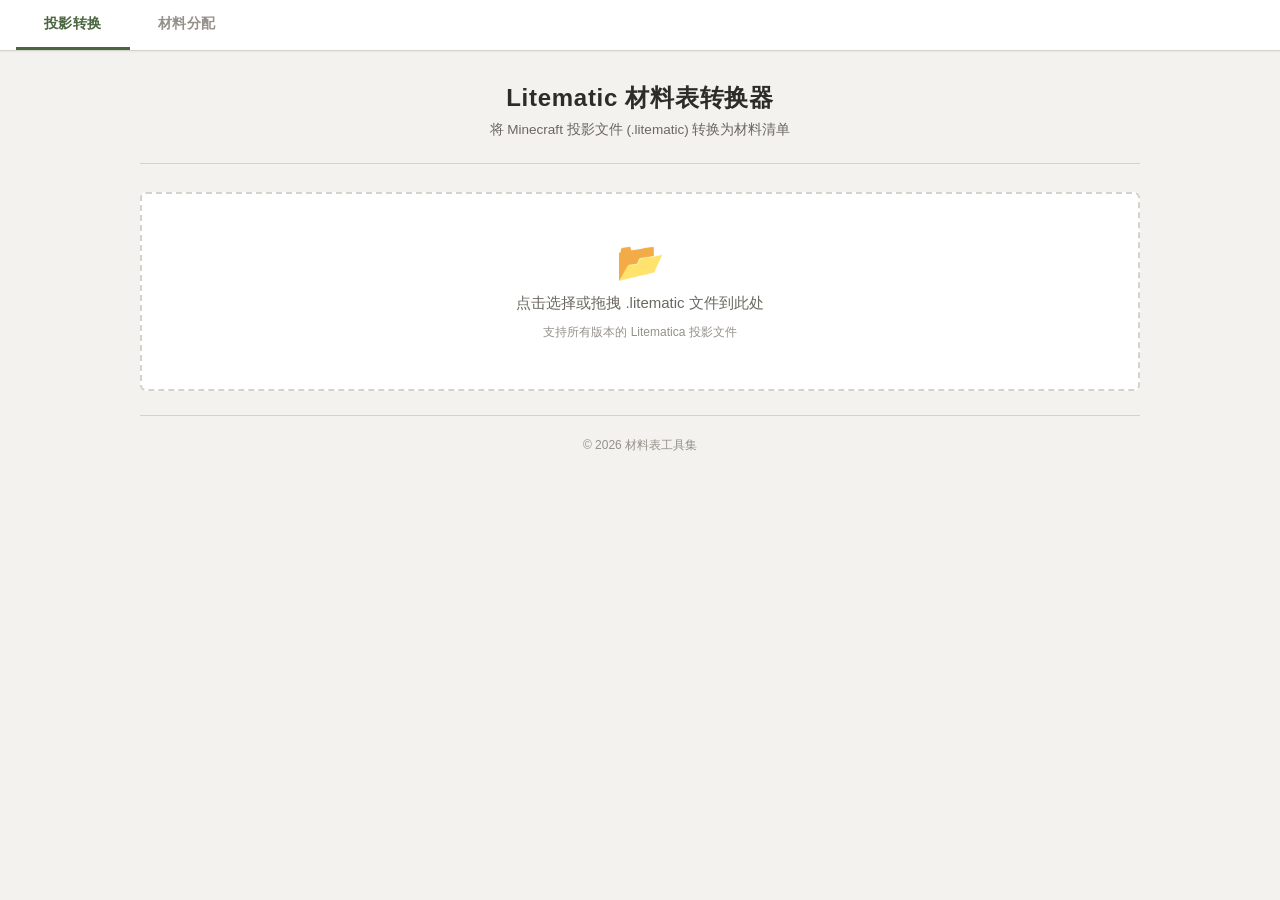
==== index.html @ fa8bd7a1 "合并更新" ====
<!DOCTYPE html>
<html lang="zh-CN">
<head>
    <meta charset="UTF-8">
    <meta name="viewport" content="width=device-width, initial-scale=1.0">
    <title>Minecraft 材料表工具集</title>
    <link rel="stylesheet" href="assets/style.css">
</head>
<body>
    <!-- ==================== 标签导航 ==================== -->
    <nav class="tab-nav" id="tab-nav">
        <button class="tab-btn active" data-tab="convert">投影转换</button>
        <button class="tab-btn" data-tab="assign">材料分配</button>
        <div class="tab-indicator" id="tab-indicator"></div>
    </nav>

    <!-- ==================== Tab 1: 投影转换 ==================== -->
    <div class="tab-panel active" id="panel-convert">
        <div class="container">
            <header class="header">
                <h1>Litematic 材料表转换器</h1>
                <p class="subtitle">将 Minecraft 投影文件 (.litematic) 转换为材料清单</p>
            </header>

            <section class="upload-section">
                <label for="file-input-litematic" class="upload-area" id="upload-area-litematic">
                    <span class="upload-icon">&#128194;</span>
                    <span class="upload-text">点击选择或拖拽 .litematic 文件到此处</span>
                    <span class="upload-hint">支持所有版本的 Litematica 投影文件</span>
                    <input type="file" id="file-input-litematic" accept=".litematic" hidden>
                </label>
            </section>

            <section class="info-section hidden" id="info-section">
                <h2>文件信息</h2>
                <div class="info-grid" id="info-grid"></div>
            </section>

            <section class="progress-section hidden" id="convert-progress-section">
                <div class="progress-bar-bg">
                    <div class="progress-bar" id="convert-progress-bar"></div>
                </div>
                <p class="progress-text" id="convert-progress-text"></p>
            </section>

            <section class="warning-section hidden" id="translation-warning">
                <div class="warning-header">
                    <span class="warning-icon">⚠️</span>
                    <h2>翻译缺失警告</h2>
                    <span class="warning-badge" id="warning-count">0</span>
                </div>
                <p class="warning-message">
                    以下 <strong id="warning-count-text">0</strong> 个英文名称未找到对应的中文翻译：
                </p>
                <div class="warning-list" id="warning-list"></div>
                <div class="warning-actions">
                    <button class="btn btn-warning" id="btn-download-log">📥 下载翻译缺失日志</button>
                </div>
            </section>

            <section class="preview-section hidden" id="preview-section">
                <div class="section-header">
                    <h2>材料清单预览</h2>
                    <div class="section-actions">
                        <button class="btn btn-primary" id="btn-export-csv">导出 CSV</button>
                        <button class="btn btn-accent" id="btn-send-to-assign">📋 发送到材料分配</button>
                        <button class="btn btn-secondary" id="btn-clear-convert">清除</button>
                    </div>
                </div>
                <div class="table-wrapper">
                    <table class="block-table" id="block-table">
                        <thead>
                            <tr>
                                <th>#</th>
                                <th>英文名称</th>
                                <th>中文名称</th>
                                <th>总数</th>
                                <th>组数</th>
                                <th>盒数</th>
                            </tr>
                        </thead>
                        <tbody id="convert-table-body"></tbody>
                    </table>
                </div>
            </section>

            <footer class="footer">
                <p>&copy; 2026 材料表工具集</p>
            </footer>
        </div>
    </div>

    <!-- ==================== Tab 2: 材料分配 ==================== -->
    <div class="tab-panel" id="panel-assign">
        <div class="container">
            <header class="header">
                <h1>材料分配表</h1>
                <p class="subtitle">导入 CSV 或接收转换结果，跟踪收集与分配进度</p>
            </header>

            <section class="upload-section" id="assign-upload-section">
                <label for="file-input-csv" class="upload-area" id="upload-area-csv">
                    <span class="upload-icon">&#128196;</span>
                    <span class="upload-text">点击选择或拖拽 CSV 文件到此处</span>
                    <span class="upload-hint">编码需为 UTF-8，或从投影转换标签页直接发送数据</span>
                    <input type="file" id="file-input-csv" accept=".csv" hidden>
                </label>
            </section>

            <section class="toolbar hidden" id="assign-toolbar">
                <div class="toolbar-left">
                    <div class="search-box">
                        <span class="search-icon">&#128269;</span>
                        <input type="text" id="search-input" placeholder="搜索材料名称或组号...">
                    </div>
                    <div class="filter-group">
                        <label class="filter-chip">
                            <input type="checkbox" id="filter-unassigned">
                            <span>未分配</span>
                        </label>
                        <label class="filter-chip">
                            <input type="checkbox" id="filter-assigned">
                            <span>已分配</span>
                        </label>
                    </div>
                </div>
                <div class="toolbar-right">
                    <span class="stats-summary" id="stats-summary"></span>
                    <button class="btn btn-outline" id="btn-reset-all">重置全部</button>
                    <button class="btn btn-outline" id="btn-export-xlsx">导出 XLSX</button>
                    <button class="btn btn-primary" id="btn-toggle-all">全部标记完成</button>
                </div>
            </section>

            <section class="progress-section hidden" id="assign-progress-section">
                <div class="progress-header">
                    <span class="progress-label">收集进度</span>
                    <span class="progress-percent" id="progress-percent">0%</span>
                </div>
                <div class="progress-track">
                    <div class="progress-fill" id="progress-fill"></div>
                </div>
                <div class="progress-detail" id="progress-detail"></div>
            </section>

            <section class="table-section hidden" id="assign-table-section">
                <div class="table-wrapper">
                    <table class="material-table" id="material-table">
                        <thead>
                            <tr>
                                <th class="col-status">状态</th>
                                <th class="col-idx">#</th>
                                <th class="col-cn-name">中文名称</th>
                                <th class="col-count">总数</th>
                                <th class="col-groups">组数</th>
                                <th class="col-boxes">盒数</th>
                                <th class="col-group-num">材料组</th>
                            </tr>
                        </thead>
                        <tbody id="assign-table-body"></tbody>
                    </table>
                </div>
                <div class="empty-state hidden" id="assign-empty-state">
                    <p>没有匹配的材料</p>
                </div>
            </section>

            <footer class="footer">
                <p>&copy; 2026 材料表工具集</p>
            </footer>
        </div>
    </div>

    <!-- ==================== Toast ==================== -->
    <div class="toast-container" id="toast-container"></div>

    <script src="https://cdn.sheetjs.com/xlsx-0.20.3/package/dist/xlsx.full.min.js"></script>
    <script src="block-csv-tool/minecraft-translations.js"></script>
    <script src="assets/script.js"></script>
</body>
</html>
---- assets/style.css ----
/* ========================================
   材料表工具集 — 统一样式
   合并：投影转换 + 材料分配
   ======================================== */

/* ----- Reset & Base ----- */
*,
*::before,
*::after {
    box-sizing: border-box;
    margin: 0;
    padding: 0;
}

:root {
    --bg: #f3f2ef;
    --surface: #ffffff;
    --surface-alt: #f9f8f6;
    --border: #d5d2cc;
    --border-light: #e8e4de;
    --text: #2e2c28;
    --text-secondary: #6b6760;
    --text-muted: #95918a;

    --accent: #4a6741;
    --accent-hover: #3a5234;
    --accent-light: #e8efe4;
    --accent-dim: #c5d5be;
    --accent-bg: #f0f5f0;

    --warm: #7a6450;
    --warm-mid: #9b8a78;
    --warm-light: #f2ede6;

    --danger: #8b5a5a;
    --danger-hover: #704848;
    --danger-light: #f8eeee;

    --warning-bg: #fef8e7;
    --warning-border: #f0c040;
    --warning-text: #8b6914;

    --radius: 6px;
    --radius-sm: 3px;
    --shadow-sm: 0 1px 2px rgba(0,0,0,0.05);
    --shadow: 0 1px 4px rgba(0,0,0,0.07), 0 1px 2px rgba(0,0,0,0.04);
    --shadow-lg: 0 4px 14px rgba(0,0,0,0.08), 0 2px 4px rgba(0,0,0,0.04);
    --transition: 160ms ease;
}

html {
    font-size: 15px;
}

body {
    font-family: -apple-system, BlinkMacSystemFont, "Segoe UI", "PingFang SC",
        "Microsoft YaHei", "Helvetica Neue", Arial, sans-serif;
    background: var(--bg);
    color: var(--text);
    line-height: 1.55;
    min-height: 100vh;
}

/* ==================== Tab Navigation ==================== */
.tab-nav {
    position: sticky;
    top: 0;
    z-index: 100;
    display: flex;
    gap: 0;
    padding: 0 16px;
    background: var(--surface);
    border-bottom: 1px solid var(--border);
    box-shadow: var(--shadow-sm);
}

.tab-btn {
    position: relative;
    display: inline-flex;
    align-items: center;
    justify-content: center;
    padding: 14px 28px;
    font-size: 0.95rem;
    font-weight: 600;
    color: var(--text-muted);
    background: transparent;
    border: none;
    border-bottom: 3px solid transparent;
    cursor: pointer;
    transition: color var(--transition), border-color var(--transition);
    letter-spacing: 0.03em;
    white-space: nowrap;
}

.tab-btn:hover {
    color: var(--text-secondary);
}

.tab-btn.active {
    color: var(--accent);
    border-bottom-color: var(--accent);
}

.tab-panel {
    display: none;
}

.tab-panel.active {
    display: block;
}

/* ==================== Container ==================== */
.container {
    max-width: 1040px;
    margin: 0 auto;
    padding: 28px 20px 48px;
}

/* ==================== Header ==================== */
.header {
    text-align: center;
    margin-bottom: 28px;
    padding-bottom: 22px;
    border-bottom: 1px solid var(--border);
}

.header h1 {
    font-size: 1.6rem;
    font-weight: 700;
    color: var(--text);
    letter-spacing: 0.03em;
    margin-bottom: 4px;
}

.subtitle {
    font-size: 0.9rem;
    color: var(--text-secondary);
}

/* ==================== Upload Section ==================== */
.upload-section {
    margin-bottom: 24px;
}

.upload-area {
    display: flex;
    flex-direction: column;
    align-items: center;
    justify-content: center;
    gap: 10px;
    padding: 48px 24px;
    border: 2px dashed var(--border);
    border-radius: var(--radius);
    background: var(--surface);
    cursor: pointer;
    transition: border-color var(--transition), background var(--transition),
        box-shadow var(--transition);
    user-select: none;
}

.upload-area:hover {
    border-color: var(--warm-mid);
    background: #fafaf8;
    box-shadow: var(--shadow);
}

.upload-area.drag-over {
    border-color: var(--accent);
    background: var(--accent-light);
    box-shadow: var(--shadow-lg);
}

.upload-icon {
    font-size: 2.6rem;
    color: var(--text-muted);
    line-height: 1;
}

.upload-text {
    font-size: 1rem;
    color: var(--text-secondary);
    font-weight: 500;
}

.upload-hint {
    font-size: 0.8rem;
    color: var(--text-muted);
    text-align: center;
    line-height: 1.4;
}

/* ==================== Info Section (Convert) ==================== */
.info-section {
    margin-bottom: 24px;
}

.info-section h2 {
    font-size: 1.05rem;
    font-weight: 600;
    color: var(--text);
    margin-bottom: 12px;
    padding-bottom: 8px;
    border-bottom: 1px solid var(--border);
}

.info-grid {
    display: grid;
    grid-template-columns: repeat(auto-fill, minmax(200px, 1fr));
    gap: 8px;
}

.info-item {
    display: flex;
    justify-content: space-between;
    padding: 8px 12px;
    background: var(--surface);
    border: 1px solid var(--border);
    border-radius: var(--radius);
    font-size: 0.88rem;
}

.info-item .label {
    color: var(--text-secondary);
    font-weight: 500;
}

.info-item .value {
    color: var(--text);
    font-weight: 600;
}

/* ==================== Progress Section (Convert) ==================== */
.progress-section {
    margin-bottom: 24px;
    text-align: center;
}

.progress-bar-bg {
    width: 100%;
    height: 6px;
    background: var(--border);
    border-radius: 3px;
    overflow: hidden;
    margin-bottom: 8px;
}

.progress-bar {
    height: 100%;
    width: 0;
    background: var(--accent);
    border-radius: 3px;
    transition: width 120ms ease-out;
}

.progress-text {
    font-size: 0.85rem;
    color: var(--text-secondary);
}

/* ==================== Progress Section (Assign) ==================== */
.assign-progress-wrap {
    margin-bottom: 20px;
    padding: 16px 20px;
    background: var(--surface);
    border: 1px solid var(--border);
    border-radius: var(--radius);
    box-shadow: var(--shadow-sm);
}

.progress-header {
    display: flex;
    justify-content: space-between;
    align-items: center;
    margin-bottom: 8px;
}

.progress-label {
    font-size: 0.85rem;
    font-weight: 600;
    color: var(--text-secondary);
}

.progress-percent {
    font-size: 0.92rem;
    font-weight: 700;
    color: var(--accent);
    font-variant-numeric: tabular-nums;
}

.progress-track {
    width: 100%;
    height: 8px;
    background: var(--border-light);
    border-radius: 4px;
    overflow: hidden;
}

.progress-fill {
    height: 100%;
    width: 0;
    background: linear-gradient(90deg, #628a66, var(--accent));
    border-radius: 4px;
    transition: width 300ms ease;
}

.progress-detail {
    margin-top: 6px;
    font-size: 0.8rem;
    color: var(--text-muted);
}

/* ==================== Toolbar (Assign) ==================== */
.toolbar {
    display: flex;
    justify-content: space-between;
    align-items: center;
    flex-wrap: wrap;
    gap: 12px;
    padding: 14px 18px;
    background: var(--surface);
    border: 1px solid var(--border);
    border-radius: var(--radius);
    margin-bottom: 20px;
    box-shadow: var(--shadow-sm);
}

.toolbar-left {
    display: flex;
    align-items: center;
    gap: 14px;
    flex-wrap: wrap;
}

.toolbar-right {
    display: flex;
    align-items: center;
    gap: 8px;
    flex-wrap: wrap;
}

/* Search */
.search-box {
    position: relative;
}

.search-box .search-icon {
    position: absolute;
    left: 10px;
    top: 50%;
    transform: translateY(-50%);
    font-size: 0.9rem;
    color: var(--text-muted);
    pointer-events: none;
    line-height: 1;
}

.search-box input {
    width: 200px;
    padding: 7px 12px 7px 32px;
    font-size: 0.85rem;
    border: 1px solid var(--border);
    border-radius: var(--radius);
    background: var(--surface);
    color: var(--text);
    outline: none;
    transition: border-color var(--transition), box-shadow var(--transition);
}

.search-box input:focus {
    border-color: var(--warm-mid);
    box-shadow: 0 0 0 3px rgba(122,100,80,0.1);
}

.search-box input::placeholder {
    color: var(--text-muted);
}

/* Filter chips */
.filter-group {
    display: flex;
    gap: 6px;
}

.filter-chip {
    display: inline-flex;
    align-items: center;
    gap: 5px;
    padding: 5px 12px;
    font-size: 0.82rem;
    color: var(--text-secondary);
    background: var(--surface-alt);
    border: 1px solid var(--border);
    border-radius: 20px;
    cursor: pointer;
    user-select: none;
    transition: background var(--transition), border-color var(--transition),
        color var(--transition);
}

.filter-chip:hover {
    border-color: var(--warm-mid);
}

.filter-chip input {
    display: none;
}

.filter-chip:has(input:checked) {
    background: var(--warm-light);
    border-color: var(--warm-mid);
    color: var(--warm);
    font-weight: 600;
}

/* Stats summary */
.stats-summary {
    font-size: 0.82rem;
    color: var(--text-secondary);
    margin-right: 8px;
    white-space: nowrap;
}

.stats-summary strong {
    color: var(--text);
}

/* ==================== Buttons ==================== */
.btn {
    display: inline-flex;
    align-items: center;
    justify-content: center;
    gap: 5px;
    padding: 7px 16px;
    font-size: 0.84rem;
    font-weight: 600;
    border: none;
    border-radius: var(--radius);
    cursor: pointer;
    transition: background var(--transition), opacity var(--transition),
        box-shadow var(--transition);
    letter-spacing: 0.02em;
    white-space: nowrap;
}

.btn:disabled {
    opacity: 0.45;
    cursor: not-allowed;
}

.btn-primary {
    background: var(--accent);
    color: #fff;
}

.btn-primary:hover:not(:disabled) {
    background: var(--accent-hover);
    box-shadow: var(--shadow);
}

.btn-secondary {
    background: var(--surface);
    color: var(--text-secondary);
    border: 1px solid var(--border);
}

.btn-secondary:hover:not(:disabled) {
    background: var(--surface-alt);
    color: var(--text);
    border-color: var(--warm-mid);
}

.btn-accent {
    background: var(--warm);
    color: #fff;
}

.btn-accent:hover:not(:disabled) {
    background: #604a38;
    box-shadow: var(--shadow);
}

.btn-outline {
    background: var(--surface);
    color: var(--text-secondary);
    border: 1px solid var(--border);
}

.btn-outline:hover:not(:disabled) {
    background: var(--surface-alt);
    color: var(--text);
    border-color: var(--warm-mid);
}

.btn-warning {
    background: var(--warning-border);
    color: #5c4308;
    border: 1px solid #d4a820;
}

.btn-warning:hover:not(:disabled) {
    background: #e0b030;
    color: #3d2c04;
}

/* ==================== Section Headers ==================== */
.preview-section {
    margin-bottom: 32px;
}

.section-header {
    display: flex;
    justify-content: space-between;
    align-items: center;
    margin-bottom: 16px;
    padding-bottom: 8px;
    border-bottom: 1px solid var(--border);
}

.section-header h2 {
    font-size: 1.05rem;
    font-weight: 600;
    color: var(--text);
}

.section-actions {
    display: flex;
    gap: 8px;
    flex-wrap: wrap;
}

/* ==================== Block Table (Convert) ==================== */
.table-wrapper {
    border: 1px solid var(--border);
    border-radius: var(--radius);
    overflow: hidden;
    background: var(--surface);
    box-shadow: var(--shadow-sm);
}

.block-table {
    width: 100%;
    border-collapse: collapse;
}

.block-table thead {
    background: #f7f7f5;
    border-bottom: 1px solid var(--border);
}

.block-table th {
    padding: 10px 14px;
    text-align: left;
    font-size: 0.82rem;
    font-weight: 600;
    color: var(--text-secondary);
    text-transform: uppercase;
    letter-spacing: 0.04em;
    white-space: nowrap;
}

.block-table td {
    padding: 9px 14px;
    font-size: 0.88rem;
    border-bottom: 1px solid #f0f0ed;
    vertical-align: middle;
}

.block-table tbody tr:last-child td {
    border-bottom: none;
}

.block-table tbody tr:nth-child(even) {
    background: #fafaf9;
}

.block-table tbody tr:hover {
    background: var(--accent-light);
}

.block-table .col-idx {
    width: 50px;
    color: var(--text-muted);
    text-align: center;
}

.block-table .col-en-name {
    color: var(--text-secondary);
    word-break: break-word;
}

.block-table .col-cn-name {
    font-weight: 500;
    color: var(--text);
    word-break: break-word;
}

.block-table .col-count,
.block-table .col-groups,
.block-table .col-boxes {
    font-weight: 700;
    color: var(--accent);
    text-align: right;
    font-variant-numeric: tabular-nums;
}

.summary-row {
    border-top: 2px solid var(--border) !important;
    background: #f7f7f5 !important;
    font-weight: 700;
}

.summary-row td {
    padding: 10px 14px;
    font-size: 0.9rem;
}

.summary-row .col-count {
    font-size: 0.95rem;
}

/* ==================== Material Table (Assign) ==================== */
.table-section {
    margin-bottom: 32px;
}

.material-table {
    width: 100%;
    border-collapse: collapse;
    table-layout: fixed;
}

.material-table thead {
    background: #f8f7f4;
    border-bottom: 1px solid var(--border);
}

.material-table th {
    padding: 10px 14px;
    text-align: left;
    font-size: 0.8rem;
    font-weight: 600;
    color: var(--text-muted);
    text-transform: uppercase;
    letter-spacing: 0.05em;
    white-space: nowrap;
}

.material-table td {
    padding: 9px 14px;
    font-size: 0.87rem;
    border-bottom: 1px solid var(--border-light);
    vertical-align: middle;
    transition: background var(--transition);
}

.material-table tbody tr:last-child td {
    border-bottom: none;
}

.material-table tbody tr:nth-child(even) {
    background: #fbfbfa;
}

.material-table tbody tr:hover {
    background: #f6f4f0;
}

.material-table tbody tr.completed {
    background: var(--accent-bg);
}

.material-table tbody tr.completed:hover {
    background: #e3ede4;
}

/* Group separator */
.material-table tbody tr.group-separator {
    background: #f0ede7;
    border-bottom: 2px solid var(--warm-mid);
    pointer-events: none;
}

.material-table tbody tr.group-separator td {
    padding: 6px 14px;
    font-size: 0.78rem;
    font-weight: 600;
    color: var(--warm);
    letter-spacing: 0.03em;
    border-bottom: 2px solid var(--warm-mid);
}

.group-label {
    margin-right: 8px;
    font-weight: 700;
    color: var(--warm);
}

.group-name {
    color: var(--text-secondary);
    font-weight: 500;
}

/* Column widths - Material Table */
.col-status    { width: 52px; text-align: center; }
.material-table .col-idx        { width: 44px; text-align: center; }
.material-table .col-cn-name    { width: auto; }
.material-table .col-count      { width: 80px; text-align: right; }
.material-table .col-groups     { width: 70px; text-align: right; }
.material-table .col-boxes      { width: 70px; text-align: right; }
.material-table .col-group-num  { width: 64px; text-align: center; }

.material-table .col-idx {
    color: var(--text-muted);
}

.material-table .col-cn-name {
    font-weight: 500;
    color: var(--accent);
    word-break: break-word;
}

.material-table .col-count {
    font-weight: 700;
    color: var(--warm);
    font-variant-numeric: tabular-nums;
}

.material-table .col-groups,
.material-table .col-boxes {
    color: var(--text-secondary);
    font-variant-numeric: tabular-nums;
}

.material-table .col-group-num {
    font-weight: 700;
    color: var(--warm);
    font-variant-numeric: tabular-nums;
}

.completed .col-cn-name {
    text-decoration: line-through;
    color: var(--text-muted);
}

.completed .col-count {
    color: var(--accent);
}

/* Status checkbox button */
.status-btn {
    display: inline-flex;
    align-items: center;
    justify-content: center;
    width: 28px;
    height: 28px;
    border: 2px solid var(--border);
    border-radius: 50%;
    background: var(--surface);
    cursor: pointer;
    transition: all var(--transition);
    color: transparent;
    font-size: 0.75rem;
}

.status-btn:hover {
    border-color: var(--warm-mid);
    background: #faf8f5;
}

.status-btn.done {
    border-color: var(--accent-dim);
    background: var(--accent);
    color: #fff;
}

.status-btn.done:hover {
    background: var(--accent-hover);
}

/* Empty state */
.empty-state {
    text-align: center;
    padding: 48px 20px;
    color: var(--text-muted);
    font-size: 0.92rem;
}

/* ==================== Translation Warning ==================== */
.warning-section {
    margin-bottom: 24px;
    padding: 20px;
    background: var(--warning-bg);
    border: 1px solid var(--warning-border);
    border-radius: var(--radius);
}

.warning-header {
    display: flex;
    align-items: center;
    gap: 10px;
    margin-bottom: 12px;
}

.warning-icon {
    font-size: 1.4rem;
    line-height: 1;
}

.warning-header h2 {
    font-size: 1.05rem;
    font-weight: 600;
    color: var(--warning-text);
    margin: 0;
}

.warning-badge {
    display: inline-flex;
    align-items: center;
    justify-content: center;
    min-width: 24px;
    height: 24px;
    padding: 0 8px;
    background: var(--warning-border);
    color: #5c4308;
    font-size: 0.78rem;
    font-weight: 700;
    border-radius: 12px;
}

.warning-message {
    font-size: 0.88rem;
    color: var(--warning-text);
    margin-bottom: 10px;
}

.warning-list {
    font-size: 0.85rem;
    color: #6b5010;
    background: #fdf5e0;
    border: 1px solid #f0d060;
    border-radius: 4px;
    padding: 10px 14px;
    margin-bottom: 14px;
    word-break: break-all;
    line-height: 1.7;
    max-height: 120px;
    overflow-y: auto;
}

.warning-actions {
    display: flex;
    gap: 8px;
}

/* ==================== Toast ==================== */
.toast-container {
    position: fixed;
    bottom: 32px;
    left: 50%;
    transform: translateX(-50%);
    z-index: 9999;
    display: flex;
    flex-direction: column;
    align-items: center;
    gap: 8px;
    pointer-events: none;
}

.toast-message {
    padding: 10px 24px;
    background: #3a3733;
    color: #fff;
    border-radius: 6px;
    font-size: 0.88rem;
    box-shadow: 0 4px 14px rgba(0,0,0,0.18);
    animation: toastIn 240ms ease, toastOut 240ms ease 2s forwards;
    pointer-events: auto;
}

@keyframes toastIn {
    from { opacity: 0; transform: translateY(12px); }
    to   { opacity: 1; transform: translateY(0); }
}

@keyframes toastOut {
    from { opacity: 1; }
    to   { opacity: 0; }
}

/* ==================== Footer ==================== */
.footer {
    text-align: center;
    padding-top: 20px;
    border-top: 1px solid var(--border);
}

.footer p {
    font-size: 0.8rem;
    color: var(--text-muted);
}

/* ==================== Utility ==================== */
.hidden {
    display: none !important;
}

/* ==================== Responsive ==================== */
@media (max-width: 700px) {
    .tab-btn {
        padding: 12px 18px;
        font-size: 0.85rem;
    }

    .container {
        padding: 20px 12px 40px;
    }

    .header h1 {
        font-size: 1.35rem;
    }

    .upload-area {
        padding: 36px 16px;
    }

    .toolbar {
        flex-direction: column;
        align-items: stretch;
    }

    .toolbar-left,
    .toolbar-right {
        justify-content: flex-start;
    }

    .search-box input {
        width: 160px;
    }

    .section-header {
        flex-direction: column;
        align-items: flex-start;
        gap: 10px;
    }

    .block-table th,
    .block-table td {
        padding: 8px 10px;
        font-size: 0.8rem;
    }

    .material-table th,
    .material-table td {
        padding: 8px 8px;
        font-size: 0.78rem;
    }

    .col-groups,
    .col-boxes {
        display: none;
    }
}
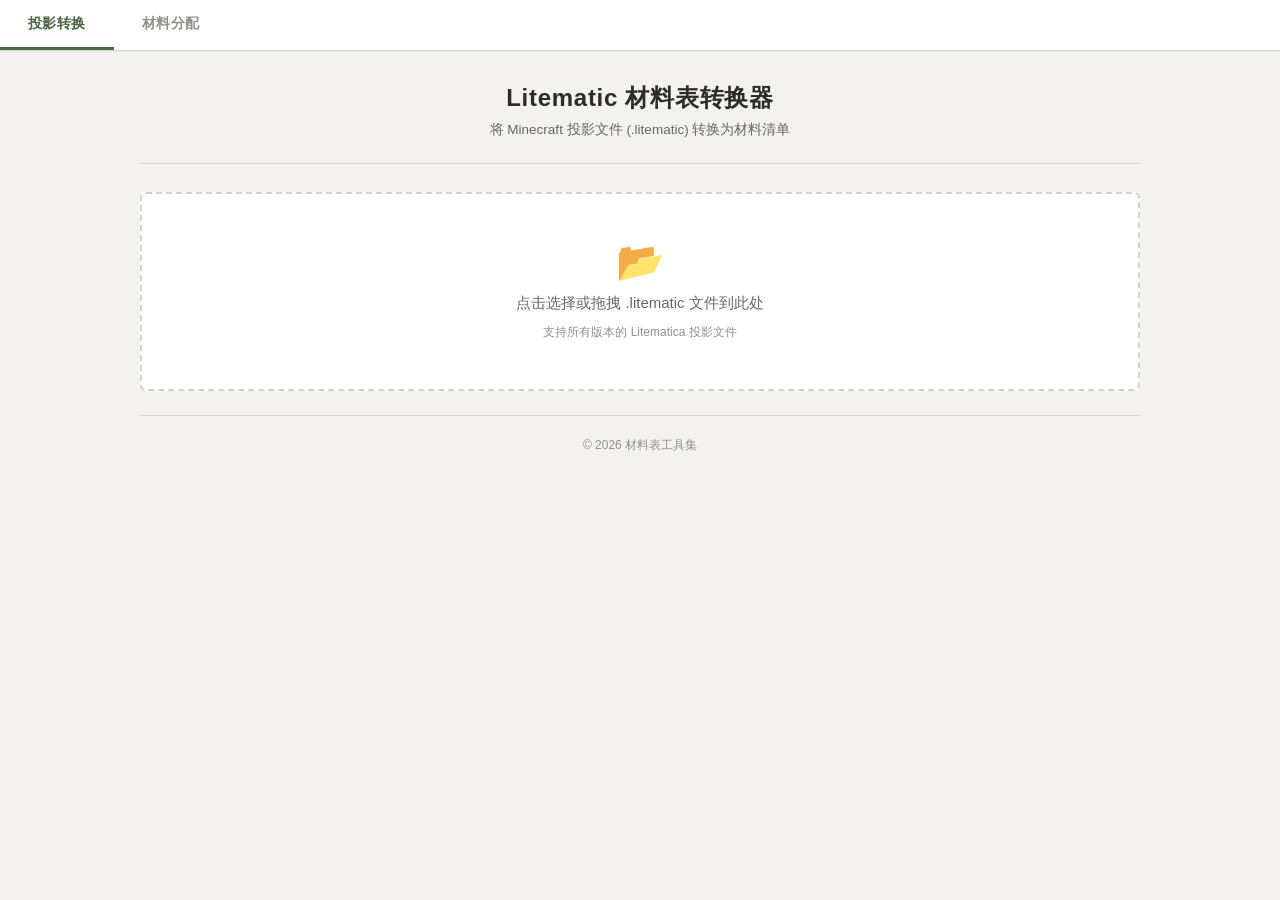
==== commit 0ffd199f: "界面" ====
--- a/index.html
+++ b/index.html
@@ -2,8 +2,14 @@
 <html lang="zh-CN">
 <head>
     <meta charset="UTF-8">
-    <meta name="viewport" content="width=device-width, initial-scale=1.0">
+    <meta name="viewport" content="width=device-width, initial-scale=1.0, viewport-fit=cover">
+    <meta name="theme-color" content="#4a6741" media="(prefers-color-scheme: light)">
+    <meta name="theme-color" content="#1a1a18" media="(prefers-color-scheme: dark)">
+    <meta name="apple-mobile-web-app-capable" content="yes">
+    <meta name="apple-mobile-web-app-status-bar-style" content="black-translucent">
+    <meta name="apple-mobile-web-app-title" content="材料表工具">
     <title>Minecraft 材料表工具集</title>
+    <link rel="icon" type="image/jpeg" href="爱弥斯.jpg">
     <link rel="stylesheet" href="assets/style.css">
 </head>
 <body>
--- a/assets/style.css
+++ b/assets/style.css
@@ -50,6 +50,7 @@
 
 html {
     font-size: 15px;
+    overflow-x: hidden;
 }
 
 body {
@@ -59,6 +60,9 @@
     color: var(--text);
     line-height: 1.55;
     min-height: 100vh;
+    overflow-x: hidden;
+    max-width: 100vw;
+    overscroll-behavior-y: none;
 }
 
 /* ==================== Tab Navigation ==================== */
@@ -90,6 +94,10 @@
     transition: color var(--transition), border-color var(--transition);
     letter-spacing: 0.03em;
     white-space: nowrap;
+    touch-action: manipulation;
+    -webkit-tap-highlight-color: transparent;
+    min-height: 48px;
+    user-select: none;
 }
 
 .tab-btn:hover {
@@ -107,6 +115,10 @@
 
 .tab-panel.active {
     display: block;
+}
+
+.tab-indicator {
+    display: none;
 }
 
 /* ==================== Container ==================== */
@@ -629,6 +641,13 @@
     table-layout: fixed;
 }
 
+/* mobile: switch to auto layout so hidden columns don't break table width */
+@media (max-width: 700px) {
+    .material-table {
+        table-layout: auto;
+    }
+}
+
 .material-table thead {
     background: #f8f7f4;
     border-bottom: 1px solid var(--border);
@@ -905,22 +924,36 @@
 }
 
 /* ==================== Responsive ==================== */
+/* ----- Medium screens (tablets, ≤ 700px) ----- */
 @media (max-width: 700px) {
+    .tab-nav {
+        padding: 0 8px;
+    }
+
     .tab-btn {
-        padding: 12px 18px;
-        font-size: 0.85rem;
+        padding: 12px 16px;
+        font-size: 0.82rem;
     }
 
     .container {
         padding: 20px 12px 40px;
     }
 
+    .header {
+        margin-bottom: 20px;
+        padding-bottom: 16px;
+    }
+
     .header h1 {
-        font-size: 1.35rem;
+        font-size: 1.3rem;
     }
 
     .upload-area {
         padding: 36px 16px;
+    }
+
+    .upload-icon {
+        font-size: 2.2rem;
     }
 
     .toolbar {
@@ -931,10 +964,17 @@
     .toolbar-left,
     .toolbar-right {
         justify-content: flex-start;
+        width: 100%;
+    }
+
+    .search-box {
+        flex: 1;
+        min-width: 0;
     }
 
     .search-box input {
-        width: 160px;
+        width: 100%;
+        min-width: 140px;
     }
 
     .section-header {
@@ -943,6 +983,22 @@
         gap: 10px;
     }
 
+    .section-actions {
+        width: 100%;
+        flex-wrap: wrap;
+    }
+
+    /* Tables — enable horizontal scroll */
+    .table-wrapper {
+        overflow-x: auto;
+    }
+
+    .block-table,
+    .material-table {
+        min-width: 520px;
+        table-layout: auto;
+    }
+
     .block-table th,
     .block-table td {
         padding: 8px 10px;
@@ -955,8 +1011,447 @@
         font-size: 0.78rem;
     }
 
-    .col-groups,
-    .col-boxes {
+    /* Info grid — fewer columns */
+    .info-grid {
+        grid-template-columns: repeat(auto-fill, minmax(160px, 1fr));
+    }
+
+    /* Progress section */
+    .assign-progress-wrap {
+        padding: 14px 16px;
+    }
+}
+
+/* ----- Small screens (phones, ≤ 480px) ----- */
+@media (max-width: 480px) {
+    /* Tab navigation */
+    .tab-nav {
+        padding: 0 4px;
+        gap: 0;
+    }
+
+    .tab-btn {
+        flex: 1;
+        padding: 12px 8px;
+        font-size: 0.78rem;
+        letter-spacing: 0;
+    }
+
+    /* Container */
+    .container {
+        padding: 16px 8px 32px;
+    }
+
+    /* Header */
+    .header {
+        margin-bottom: 16px;
+        padding-bottom: 12px;
+    }
+
+    .header h1 {
+        font-size: 1.15rem;
+    }
+
+    .subtitle {
+        font-size: 0.78rem;
+    }
+
+    /* Upload */
+    .upload-area {
+        padding: 28px 12px;
+        gap: 8px;
+    }
+
+    .upload-icon {
+        font-size: 2rem;
+    }
+
+    .upload-text {
+        font-size: 0.9rem;
+    }
+
+    .upload-hint {
+        font-size: 0.75rem;
+    }
+
+    /* Toolbar */
+    .toolbar {
+        padding: 10px 12px;
+        gap: 8px;
+    }
+
+    .toolbar-left {
+        flex-direction: column;
+        align-items: stretch;
+        gap: 8px;
+    }
+
+    .toolbar-right {
+        flex-wrap: wrap;
+        gap: 6px;
+    }
+
+    .search-box input {
+        width: 100%;
+        font-size: 0.82rem;
+        padding: 8px 12px 8px 32px;
+    }
+
+    .filter-group {
+        flex-wrap: nowrap;
+        overflow-x: auto;
+        padding-bottom: 4px;
+    }
+
+    .filter-chip {
+        font-size: 0.78rem;
+        padding: 5px 10px;
+        flex-shrink: 0;
+    }
+
+    .stats-summary {
+        font-size: 0.75rem;
+        width: 100%;
+        text-align: left;
+        margin-right: 0;
+        overflow: hidden;
+        text-overflow: ellipsis;
+        white-space: nowrap;
+    }
+
+    /* Buttons — larger touch targets */
+    .btn {
+        padding: 9px 14px;
+        font-size: 0.8rem;
+        min-height: 36px;
+    }
+
+    .section-actions .btn {
+        flex: 1 1 auto;
+    }
+
+    /* Section header */
+    .section-header h2 {
+        font-size: 0.95rem;
+    }
+
+    /* Tables */
+    .table-wrapper {
+        overflow-x: auto;
+        border-radius: var(--radius-sm);
+    }
+
+    .block-table,
+    .material-table {
+        min-width: 380px;
+        table-layout: auto;
+    }
+
+    .block-table th,
+    .block-table td {
+        padding: 7px 8px;
+        font-size: 0.76rem;
+    }
+
+    .block-table .col-en-name {
         display: none;
     }
-}+
+    .material-table th,
+    .material-table td {
+        padding: 7px 6px;
+        font-size: 0.75rem;
+    }
+
+    /* Hide less-critical columns */
+    .material-table .col-idx,
+    .material-table .col-groups,
+    .material-table .col-boxes {
+        display: none;
+    }
+
+    .col-count {
+        width: 60px;
+    }
+
+    .col-group-num {
+        width: 50px;
+    }
+
+    .col-status {
+        width: 40px;
+    }
+
+    /* Status button — touch-friendly */
+    .status-btn {
+        width: 32px;
+        height: 32px;
+    }
+
+    /* Info grid — single column */
+    .info-grid {
+        grid-template-columns: 1fr;
+    }
+
+    .info-item {
+        font-size: 0.82rem;
+        padding: 7px 10px;
+    }
+
+    /* Progress */
+    .assign-progress-wrap {
+        padding: 12px 14px;
+    }
+
+    .progress-header {
+        flex-wrap: wrap;
+        gap: 4px;
+    }
+
+    .progress-label {
+        font-size: 0.8rem;
+    }
+
+    .progress-percent {
+        font-size: 0.85rem;
+    }
+
+    .progress-detail {
+        font-size: 0.75rem;
+    }
+
+    /* Warning */
+    .warning-section {
+        padding: 14px;
+    }
+
+    .warning-header h2 {
+        font-size: 0.95rem;
+    }
+
+    .warning-list {
+        max-height: 100px;
+        font-size: 0.78rem;
+    }
+
+    /* Toast */
+    .toast-message {
+        max-width: calc(100vw - 32px);
+        font-size: 0.82rem;
+        padding: 10px 18px;
+        text-align: center;
+    }
+
+    /* Footer */
+    .footer p {
+        font-size: 0.74rem;
+    }
+
+    /* Info section */
+    .info-section h2 {
+        font-size: 0.95rem;
+    }
+}
+
+/* ----- Ultra-small screens (≤ 360px, e.g. iPhone SE) ----- */
+@media (max-width: 360px) {
+    .container {
+        padding: 10px 6px 24px;
+    }
+
+    .tab-btn {
+        padding: 10px 6px;
+        font-size: 0.72rem;
+    }
+
+    .upload-area {
+        padding: 20px 10px;
+        gap: 6px;
+    }
+
+    .upload-icon {
+        font-size: 1.6rem;
+    }
+
+    .upload-text {
+        font-size: 0.82rem;
+    }
+
+    .upload-hint {
+        font-size: 0.7rem;
+    }
+
+    .btn {
+        padding: 8px 10px;
+        font-size: 0.76rem;
+        min-height: 34px;
+    }
+
+    .block-table,
+    .material-table {
+        min-width: 320px;
+    }
+
+    .block-table th,
+    .block-table td {
+        padding: 6px 6px;
+        font-size: 0.72rem;
+    }
+
+    .material-table th,
+    .material-table td {
+        padding: 6px 4px;
+        font-size: 0.7rem;
+    }
+
+    .material-table .col-group-num {
+        display: none;
+    }
+
+    .toolbar {
+        padding: 8px 10px;
+        gap: 6px;
+    }
+
+    .section-header h2 {
+        font-size: 0.88rem;
+    }
+}
+
+/* ==================== Accessibility — Reduced Motion ==================== */
+@media (prefers-reduced-motion: reduce) {
+    *,
+    *::before,
+    *::after {
+        animation-duration: 0.01ms !important;
+        animation-iteration-count: 1 !important;
+        transition-duration: 0.01ms !important;
+    }
+
+    .toast-message {
+        animation: none;
+    }
+}
+
+/* ==================== Dark Mode ==================== */
+@media (prefers-color-scheme: dark) {
+    :root {
+        --bg: #1a1a18;
+        --surface: #242422;
+        --surface-alt: #2a2a28;
+        --border: #3d3d38;
+        --border-light: #33332e;
+        --text: #e4e2dc;
+        --text-secondary: #b5b2aa;
+        --text-muted: #7d7a72;
+
+        --accent: #6b9a60;
+        --accent-hover: #7db572;
+        --accent-light: #2a3326;
+        --accent-dim: #4a6842;
+        --accent-bg: #222820;
+
+        --warm: #b89870;
+        --warm-mid: #8a7860;
+        --warm-light: #2e2820;
+
+        --danger: #c07070;
+        --danger-hover: #d08080;
+        --danger-light: #302020;
+
+        --warning-bg: #2e2818;
+        --warning-border: #7a6a20;
+        --warning-text: #d4b840;
+
+        --shadow-sm: 0 1px 2px rgba(0,0,0,0.2);
+        --shadow: 0 1px 4px rgba(0,0,0,0.3), 0 1px 2px rgba(0,0,0,0.2);
+        --shadow-lg: 0 4px 14px rgba(0,0,0,0.35), 0 2px 4px rgba(0,0,0,0.2);
+    }
+
+    .block-table thead {
+        background: #2a2a26;
+    }
+
+    .block-table tbody tr:nth-child(even) {
+        background: #282824;
+    }
+
+    .block-table tbody tr:hover {
+        background: #2e3228;
+    }
+
+    .block-table td {
+        border-bottom-color: #33332e;
+    }
+
+    .summary-row {
+        background: #2a2a26 !important;
+    }
+
+    .material-table thead {
+        background: #2a2a26;
+    }
+
+    .material-table tbody tr:nth-child(even) {
+        background: #282824;
+    }
+
+    .material-table tbody tr:hover {
+        background: #2e3028;
+    }
+
+    .material-table td {
+        border-bottom-color: #33332e;
+    }
+
+    .material-table tbody tr.completed {
+        background: #222820;
+    }
+
+    .material-table tbody tr.completed:hover {
+        background: #263024;
+    }
+
+    .material-table tbody tr.group-separator {
+        background: #2e2820;
+    }
+
+    .upload-area:hover {
+        background: #2a2a26;
+    }
+
+    .search-box input {
+        background: #2a2a28;
+        color: var(--text);
+    }
+
+    .btn-secondary {
+        background: #2a2a28;
+    }
+
+    .btn-outline {
+        background: #2a2a28;
+    }
+
+    .filter-chip {
+        background: #2a2a28;
+    }
+}
+
+/* ==================== Safe Area (Notched iPhones) ==================== */
+@supports (padding-bottom: env(safe-area-inset-bottom)) {
+    .tab-nav {
+        padding-left: env(safe-area-inset-left);
+        padding-right: env(safe-area-inset-right);
+    }
+
+    .container {
+        padding-bottom: calc(32px + env(safe-area-inset-bottom));
+    }
+
+    .toast-container {
+        bottom: calc(32px + env(safe-area-inset-bottom));
+    }
+}
+
+
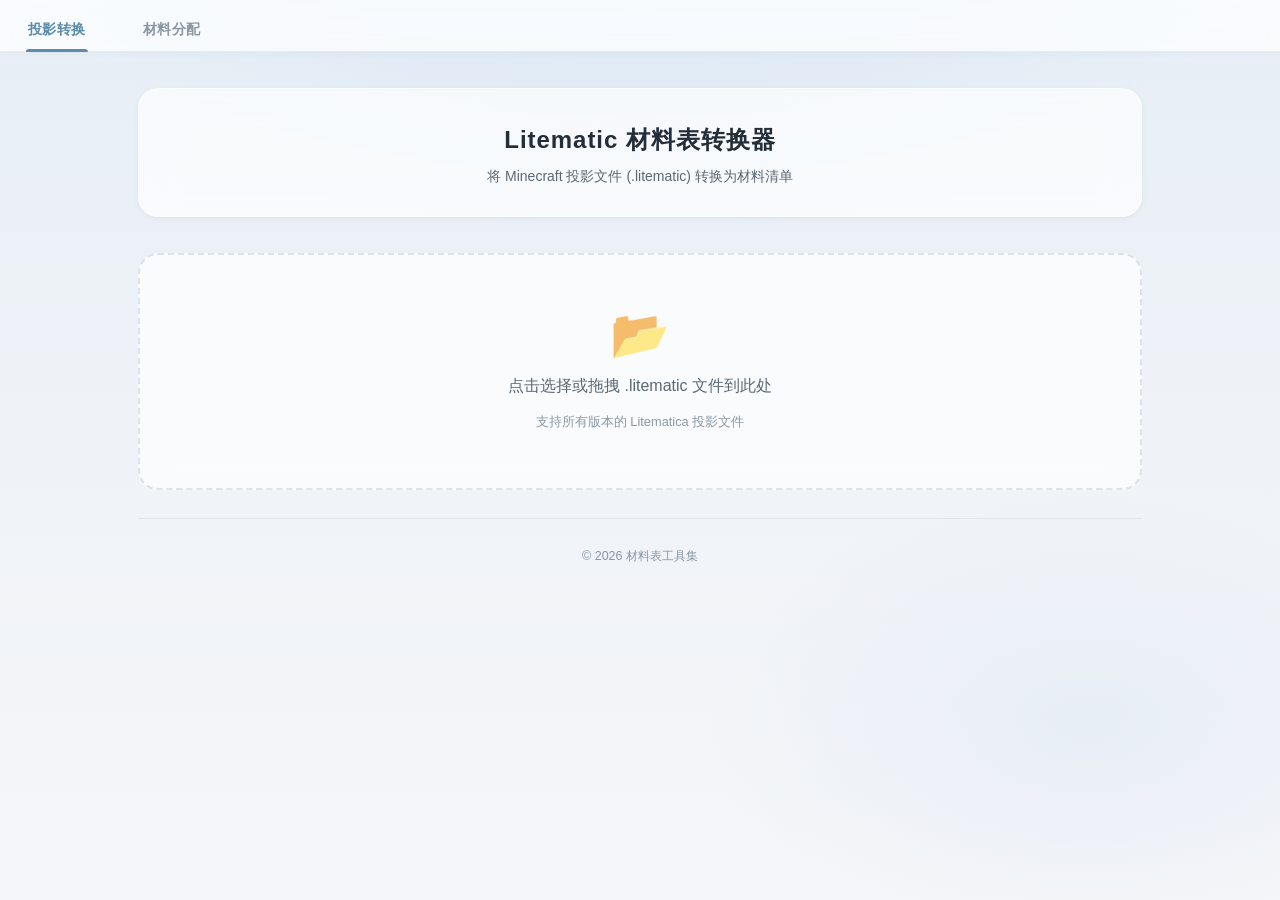
==== commit 34a77980: "一些优化" ====
--- a/index.html
+++ b/index.html
@@ -77,12 +77,12 @@
                     <table class="block-table" id="block-table">
                         <thead>
                             <tr>
-                                <th>#</th>
-                                <th>英文名称</th>
-                                <th>中文名称</th>
-                                <th>总数</th>
-                                <th>组数</th>
-                                <th>盒数</th>
+                                <th class="col-idx">#</th>
+                                <th class="col-en-name">英文名称</th>
+                                <th class="col-cn-name">中文名称</th>
+                                <th class="col-count">总数</th>
+                                <th class="col-groups">组数</th>
+                                <th class="col-boxes">盒数</th>
                             </tr>
                         </thead>
                         <tbody id="convert-table-body"></tbody>
@@ -154,7 +154,6 @@
                     <table class="material-table" id="material-table">
                         <thead>
                             <tr>
-                                <th class="col-status">状态</th>
                                 <th class="col-idx">#</th>
                                 <th class="col-cn-name">中文名称</th>
                                 <th class="col-count">总数</th>
--- a/assets/style.css
+++ b/assets/style.css
@@ -1,6 +1,6 @@
 /* ========================================
-   材料表工具集 — 统一样式
-   合并：投影转换 + 材料分配
+   材料表工具集 — 冰蓝霜白玻璃质感
+   设计：Glassmorphism · 通透 · 漂浮感
    ======================================== */
 
 /* ----- Reset & Base ----- */
@@ -13,56 +13,88 @@
 }
 
 :root {
-    --bg: #f3f2ef;
-    --surface: #ffffff;
-    --surface-alt: #f9f8f6;
-    --border: #d5d2cc;
-    --border-light: #e8e4de;
-    --text: #2e2c28;
-    --text-secondary: #6b6760;
-    --text-muted: #95918a;
-
-    --accent: #4a6741;
-    --accent-hover: #3a5234;
-    --accent-light: #e8efe4;
-    --accent-dim: #c5d5be;
-    --accent-bg: #f0f5f0;
-
-    --warm: #7a6450;
-    --warm-mid: #9b8a78;
-    --warm-light: #f2ede6;
-
-    --danger: #8b5a5a;
-    --danger-hover: #704848;
-    --danger-light: #f8eeee;
-
-    --warning-bg: #fef8e7;
-    --warning-border: #f0c040;
-    --warning-text: #8b6914;
-
-    --radius: 6px;
-    --radius-sm: 3px;
-    --shadow-sm: 0 1px 2px rgba(0,0,0,0.05);
-    --shadow: 0 1px 4px rgba(0,0,0,0.07), 0 1px 2px rgba(0,0,0,0.04);
-    --shadow-lg: 0 4px 14px rgba(0,0,0,0.08), 0 2px 4px rgba(0,0,0,0.04);
-    --transition: 160ms ease;
+    /* === 冰蓝霜白色板 === */
+    --bg-start: #e6eef6;
+    --bg-mid: #eef2f7;
+    --bg-end: #f5f6f9;
+
+    /* 玻璃面板 */
+    --glass: rgba(255,255,255,0.68);
+    --glass-strong: rgba(255,255,255,0.82);
+    --glass-hover: rgba(255,255,255,0.88);
+    --glass-alt: rgba(248,250,253,0.55);
+
+    /* 边框 */
+    --border-glass: rgba(255,255,255,0.55);
+    --border-subtle: rgba(160,180,200,0.22);
+    --border-soft: rgba(160,180,200,0.35);
+
+    /* 文字 */
+    --text: #242e38;
+    --text-secondary: #5a6874;
+    --text-muted: #8a98a4;
+
+    /* 冰蓝强调 */
+    --accent: #5b8cac;
+    --accent-hover: #4a7a9a;
+    --accent-light: rgba(91,140,172,0.10);
+    --accent-glow: rgba(91,140,172,0.20);
+    --accent-bg: rgba(91,140,172,0.06);
+
+    /* 暖色点缀 */
+    --warm: #7c6652;
+    --warm-hover: #5e4c3a;
+    --warm-mid: #9e8c7a;
+    --warm-light: rgba(124,102,82,0.08);
+
+    /* 危险色 */
+    --danger: #a06868;
+    --danger-hover: #885454;
+    --danger-light: rgba(160,104,104,0.08);
+
+    /* 警告色 */
+    --warning-bg: rgba(245,225,140,0.25);
+    --warning-border: rgba(200,160,40,0.45);
+    --warning-text: #7a6018;
+
+    /* 圆角 */
+    --radius-sm: 8px;
+    --radius: 12px;
+    --radius-lg: 16px;
+    --radius-xl: 20px;
+
+    /* 阴影 — 蓝灰调漂浮感 */
+    --shadow-xs: 0 1px 2px rgba(100,120,140,0.06);
+    --shadow-sm: 0 2px 6px rgba(100,120,140,0.07), 0 1px 3px rgba(100,120,140,0.04);
+    --shadow: 0 4px 14px rgba(100,120,140,0.09), 0 2px 6px rgba(100,120,140,0.05);
+    --shadow-lg: 0 8px 28px rgba(100,120,140,0.11), 0 3px 10px rgba(100,120,140,0.06);
+    --shadow-xl: 0 14px 40px rgba(100,120,140,0.13), 0 5px 16px rgba(100,120,140,0.07);
+
+    /* 动画 */
+    --transition-fast: 140ms ease;
+    --transition: 200ms ease;
+    --transition-slow: 320ms ease;
 }
 
 html {
-    font-size: 15px;
-    overflow-x: hidden;
+    font-size: 16px;
+    scroll-behavior: smooth;
 }
 
 body {
     font-family: -apple-system, BlinkMacSystemFont, "Segoe UI", "PingFang SC",
         "Microsoft YaHei", "Helvetica Neue", Arial, sans-serif;
-    background: var(--bg);
+    background:
+        radial-gradient(ellipse 80% 60% at 50% -10%, #dce8f4 0%, transparent 60%),
+        radial-gradient(ellipse 60% 50% at 85% 80%, #e8eef6 0%, transparent 50%),
+        linear-gradient(180deg, var(--bg-start) 0%, var(--bg-mid) 40%, var(--bg-end) 100%);
     color: var(--text);
-    line-height: 1.55;
+    line-height: 1.6;
     min-height: 100vh;
-    overflow-x: hidden;
+    overflow-x: clip;
     max-width: 100vw;
-    overscroll-behavior-y: none;
+    -webkit-font-smoothing: antialiased;
+    -moz-osx-font-smoothing: grayscale;
 }
 
 /* ==================== Tab Navigation ==================== */
@@ -71,11 +103,13 @@
     top: 0;
     z-index: 100;
     display: flex;
-    gap: 0;
-    padding: 0 16px;
-    background: var(--surface);
-    border-bottom: 1px solid var(--border);
-    box-shadow: var(--shadow-sm);
+    gap: 2px;
+    padding: 6px 20px 0;
+    background: rgba(255,255,255,0.75);
+    backdrop-filter: blur(20px) saturate(1.4);
+    -webkit-backdrop-filter: blur(20px) saturate(1.4);
+    border-bottom: 1px solid var(--border-subtle);
+    box-shadow: 0 1px 8px rgba(100,120,140,0.06);
 }
 
 .tab-btn {
@@ -83,30 +117,48 @@
     display: inline-flex;
     align-items: center;
     justify-content: center;
-    padding: 14px 28px;
-    font-size: 0.95rem;
+    padding: 13px 28px;
+    font-size: 0.9rem;
     font-weight: 600;
     color: var(--text-muted);
     background: transparent;
     border: none;
-    border-bottom: 3px solid transparent;
+    border-radius: var(--radius) var(--radius) 0 0;
     cursor: pointer;
-    transition: color var(--transition), border-color var(--transition);
-    letter-spacing: 0.03em;
+    transition: color var(--transition), background var(--transition);
+    letter-spacing: 0.02em;
     white-space: nowrap;
     touch-action: manipulation;
     -webkit-tap-highlight-color: transparent;
-    min-height: 48px;
+    min-height: 46px;
     user-select: none;
+    margin-bottom: -1px;
+}
+
+.tab-btn::after {
+    content: '';
+    position: absolute;
+    bottom: 0;
+    left: 50%;
+    transform: translateX(-50%) scaleX(0);
+    width: 55%;
+    height: 3px;
+    background: var(--accent);
+    border-radius: 3px 3px 0 0;
+    transition: transform var(--transition);
 }
 
 .tab-btn:hover {
     color: var(--text-secondary);
+    background: rgba(91,140,172,0.05);
 }
 
 .tab-btn.active {
     color: var(--accent);
-    border-bottom-color: var(--accent);
+}
+
+.tab-btn.active::after {
+    transform: translateX(-50%) scaleX(1);
 }
 
 .tab-panel {
@@ -123,35 +175,42 @@
 
 /* ==================== Container ==================== */
 .container {
-    max-width: 1040px;
+    max-width: 1060px;
     margin: 0 auto;
-    padding: 28px 20px 48px;
+    padding: 36px 28px 60px;
 }
 
 /* ==================== Header ==================== */
 .header {
     text-align: center;
-    margin-bottom: 28px;
-    padding-bottom: 22px;
-    border-bottom: 1px solid var(--border);
+    margin-bottom: 36px;
+    padding: 32px 28px 28px;
+    background: var(--glass);
+    backdrop-filter: blur(16px);
+    -webkit-backdrop-filter: blur(16px);
+    border: 1px solid var(--border-glass);
+    border-radius: var(--radius-xl);
+    box-shadow: var(--shadow-sm);
 }
 
 .header h1 {
-    font-size: 1.6rem;
+    font-size: 1.5rem;
     font-weight: 700;
     color: var(--text);
-    letter-spacing: 0.03em;
-    margin-bottom: 4px;
+    letter-spacing: 0.04em;
+    margin-bottom: 6px;
 }
 
 .subtitle {
-    font-size: 0.9rem;
+    font-size: 0.875rem;
     color: var(--text-secondary);
+    font-weight: 400;
 }
 
 /* ==================== Upload Section ==================== */
 .upload-section {
-    margin-bottom: 24px;
+    margin-bottom: 28px;
+    transition: all var(--transition-slow);
 }
 
 .upload-area {
@@ -159,33 +218,58 @@
     flex-direction: column;
     align-items: center;
     justify-content: center;
-    gap: 10px;
-    padding: 48px 24px;
-    border: 2px dashed var(--border);
-    border-radius: var(--radius);
-    background: var(--surface);
+    gap: 14px;
+    padding: 56px 28px;
+    border: 2px dashed var(--border-soft);
+    border-radius: var(--radius-xl);
+    background: var(--glass);
+    backdrop-filter: blur(14px);
+    -webkit-backdrop-filter: blur(14px);
     cursor: pointer;
-    transition: border-color var(--transition), background var(--transition),
-        box-shadow var(--transition);
+    transition: all var(--transition);
     user-select: none;
 }
 
 .upload-area:hover {
-    border-color: var(--warm-mid);
-    background: #fafaf8;
-    box-shadow: var(--shadow);
+    border-color: var(--accent);
+    background: var(--glass-hover);
+    box-shadow: var(--shadow), 0 0 0 4px var(--accent-glow);
+    transform: translateY(-1px);
+}
+
+.upload-area:active {
+    transform: scale(0.995);
+}
+
+.upload-area:focus-within {
+    border-color: var(--accent);
+    box-shadow: 0 0 0 4px var(--accent-glow);
 }
 
 .upload-area.drag-over {
     border-color: var(--accent);
-    background: var(--accent-light);
-    box-shadow: var(--shadow-lg);
+    border-style: solid;
+    background: rgba(255,255,255,0.88);
+    box-shadow: var(--shadow-lg), 0 0 0 6px var(--accent-glow);
+    transform: scale(1.008);
 }
 
 .upload-icon {
-    font-size: 2.6rem;
-    color: var(--text-muted);
+    font-size: 3rem;
+    color: var(--accent);
     line-height: 1;
+    transition: transform var(--transition);
+    opacity: 0.8;
+}
+
+.upload-area:hover .upload-icon {
+    transform: translateY(-3px);
+    opacity: 1;
+}
+
+.upload-area.drag-over .upload-icon {
+    transform: translateY(-4px) scale(1.08);
+    opacity: 1;
 }
 
 .upload-text {
@@ -198,21 +282,66 @@
     font-size: 0.8rem;
     color: var(--text-muted);
     text-align: center;
-    line-height: 1.4;
-}
-
-/* ==================== Info Section (Convert) ==================== */
+    line-height: 1.5;
+}
+
+/* === 有结果后上传区折叠 === */
+.has-results .upload-section {
+    margin-bottom: 14px;
+}
+
+.has-results .upload-area {
+    padding: 12px 20px;
+    gap: 10px;
+    flex-direction: row;
+    border-style: solid;
+    border-color: var(--border-subtle);
+    background: var(--glass-alt);
+    border-radius: var(--radius);
+    cursor: pointer;
+}
+
+.has-results .upload-icon {
+    font-size: 1.1rem;
+    opacity: 0.6;
+}
+
+.has-results .upload-text {
+    font-size: 0.8rem;
+    color: var(--text-muted);
+    font-weight: 400;
+}
+
+.has-results .upload-hint {
+    display: none;
+}
+
+.has-results .upload-area:hover {
+    border-color: var(--border-soft);
+    background: var(--glass);
+    box-shadow: var(--shadow-xs);
+    transform: none;
+}
+
+/* ==================== Info Section ==================== */
 .info-section {
-    margin-bottom: 24px;
+    margin-bottom: 28px;
+    padding: 22px 24px;
+    background: var(--glass);
+    backdrop-filter: blur(14px);
+    -webkit-backdrop-filter: blur(14px);
+    border: 1px solid var(--border-glass);
+    border-radius: var(--radius-lg);
+    box-shadow: var(--shadow-xs);
 }
 
 .info-section h2 {
-    font-size: 1.05rem;
+    font-size: 1rem;
     font-weight: 600;
     color: var(--text);
-    margin-bottom: 12px;
-    padding-bottom: 8px;
-    border-bottom: 1px solid var(--border);
+    margin-bottom: 14px;
+    padding-bottom: 10px;
+    border-bottom: 1px solid var(--border-subtle);
 }
 
 .info-grid {
@@ -224,11 +353,18 @@
 .info-item {
     display: flex;
     justify-content: space-between;
-    padding: 8px 12px;
-    background: var(--surface);
-    border: 1px solid var(--border);
+    align-items: center;
+    padding: 10px 14px;
+    background: rgba(255,255,255,0.45);
+    border: 1px solid var(--border-subtle);
     border-radius: var(--radius);
-    font-size: 0.88rem;
+    font-size: 0.85rem;
+    transition: all var(--transition-fast);
+}
+
+.info-item:hover {
+    background: rgba(255,255,255,0.7);
+    box-shadow: var(--shadow-xs);
 }
 
 .info-item .label {
@@ -241,27 +377,35 @@
     font-weight: 600;
 }
 
-/* ==================== Progress Section (Convert) ==================== */
+/* ==================== Progress Section ==================== */
 .progress-section {
-    margin-bottom: 24px;
+    margin-bottom: 28px;
     text-align: center;
+    padding: 22px 28px;
+    background: var(--glass);
+    backdrop-filter: blur(14px);
+    -webkit-backdrop-filter: blur(14px);
+    border: 1px solid var(--border-glass);
+    border-radius: var(--radius-lg);
+    box-shadow: var(--shadow-xs);
 }
 
 .progress-bar-bg {
     width: 100%;
-    height: 6px;
-    background: var(--border);
-    border-radius: 3px;
+    height: 8px;
+    background: rgba(160,180,200,0.18);
+    border-radius: 4px;
     overflow: hidden;
-    margin-bottom: 8px;
+    margin-bottom: 10px;
 }
 
 .progress-bar {
     height: 100%;
     width: 0;
-    background: var(--accent);
-    border-radius: 3px;
-    transition: width 120ms ease-out;
+    background: linear-gradient(90deg, #7aaccc, var(--accent));
+    border-radius: 4px;
+    transition: width 150ms ease-out;
+    box-shadow: 0 0 10px var(--accent-glow);
 }
 
 .progress-text {
@@ -269,21 +413,23 @@
     color: var(--text-secondary);
 }
 
-/* ==================== Progress Section (Assign) ==================== */
+/* ==================== Assign Progress ==================== */
 .assign-progress-wrap {
-    margin-bottom: 20px;
-    padding: 16px 20px;
-    background: var(--surface);
-    border: 1px solid var(--border);
-    border-radius: var(--radius);
-    box-shadow: var(--shadow-sm);
+    margin-bottom: 22px;
+    padding: 20px 24px;
+    background: var(--glass-strong);
+    backdrop-filter: blur(16px);
+    -webkit-backdrop-filter: blur(16px);
+    border: 1px solid var(--border-glass);
+    border-radius: var(--radius-lg);
+    box-shadow: var(--shadow-xs);
 }
 
 .progress-header {
     display: flex;
     justify-content: space-between;
     align-items: center;
-    margin-bottom: 8px;
+    margin-bottom: 12px;
 }
 
 .progress-label {
@@ -293,7 +439,7 @@
 }
 
 .progress-percent {
-    font-size: 0.92rem;
+    font-size: 1rem;
     font-weight: 700;
     color: var(--accent);
     font-variant-numeric: tabular-nums;
@@ -301,39 +447,42 @@
 
 .progress-track {
     width: 100%;
-    height: 8px;
-    background: var(--border-light);
-    border-radius: 4px;
+    height: 10px;
+    background: rgba(160,180,200,0.18);
+    border-radius: 5px;
     overflow: hidden;
 }
 
 .progress-fill {
     height: 100%;
     width: 0;
-    background: linear-gradient(90deg, #628a66, var(--accent));
-    border-radius: 4px;
-    transition: width 300ms ease;
+    background: linear-gradient(90deg, #8cc0dc, var(--accent));
+    border-radius: 5px;
+    transition: width var(--transition-slow);
+    box-shadow: 0 0 12px var(--accent-glow);
 }
 
 .progress-detail {
-    margin-top: 6px;
+    margin-top: 8px;
     font-size: 0.8rem;
     color: var(--text-muted);
 }
 
-/* ==================== Toolbar (Assign) ==================== */
+/* ==================== Toolbar ==================== */
 .toolbar {
     display: flex;
     justify-content: space-between;
     align-items: center;
     flex-wrap: wrap;
     gap: 12px;
-    padding: 14px 18px;
-    background: var(--surface);
-    border: 1px solid var(--border);
-    border-radius: var(--radius);
-    margin-bottom: 20px;
-    box-shadow: var(--shadow-sm);
+    padding: 16px 22px;
+    background: var(--glass-strong);
+    backdrop-filter: blur(16px);
+    -webkit-backdrop-filter: blur(16px);
+    border: 1px solid var(--border-glass);
+    border-radius: var(--radius-lg);
+    margin-bottom: 22px;
+    box-shadow: var(--shadow-xs);
 }
 
 .toolbar-left {
@@ -357,7 +506,7 @@
 
 .search-box .search-icon {
     position: absolute;
-    left: 10px;
+    left: 12px;
     top: 50%;
     transform: translateY(-50%);
     font-size: 0.9rem;
@@ -367,20 +516,23 @@
 }
 
 .search-box input {
-    width: 200px;
-    padding: 7px 12px 7px 32px;
+    width: 220px;
+    padding: 9px 14px 9px 36px;
     font-size: 0.85rem;
-    border: 1px solid var(--border);
+    border: 1px solid var(--border-soft);
     border-radius: var(--radius);
-    background: var(--surface);
+    background: rgba(255,255,255,0.6);
+    backdrop-filter: blur(8px);
+    -webkit-backdrop-filter: blur(8px);
     color: var(--text);
     outline: none;
-    transition: border-color var(--transition), box-shadow var(--transition);
+    transition: all var(--transition);
 }
 
 .search-box input:focus {
-    border-color: var(--warm-mid);
-    box-shadow: 0 0 0 3px rgba(122,100,80,0.1);
+    border-color: var(--accent);
+    box-shadow: 0 0 0 3px var(--accent-glow);
+    background: rgba(255,255,255,0.85);
 }
 
 .search-box input::placeholder {
@@ -397,20 +549,22 @@
     display: inline-flex;
     align-items: center;
     gap: 5px;
-    padding: 5px 12px;
-    font-size: 0.82rem;
+    padding: 7px 15px;
+    font-size: 0.8rem;
     color: var(--text-secondary);
-    background: var(--surface-alt);
-    border: 1px solid var(--border);
+    background: rgba(255,255,255,0.5);
+    border: 1px solid var(--border-subtle);
     border-radius: 20px;
     cursor: pointer;
     user-select: none;
-    transition: background var(--transition), border-color var(--transition),
-        color var(--transition);
+    transition: all var(--transition);
+    backdrop-filter: blur(6px);
+    -webkit-backdrop-filter: blur(6px);
 }
 
 .filter-chip:hover {
-    border-color: var(--warm-mid);
+    border-color: var(--border-soft);
+    background: rgba(255,255,255,0.8);
 }
 
 .filter-chip input {
@@ -418,15 +572,16 @@
 }
 
 .filter-chip:has(input:checked) {
-    background: var(--warm-light);
-    border-color: var(--warm-mid);
-    color: var(--warm);
+    background: rgba(91,140,172,0.14);
+    border-color: var(--accent);
+    color: var(--accent);
     font-weight: 600;
+    box-shadow: var(--shadow-xs);
 }
 
 /* Stats summary */
 .stats-summary {
-    font-size: 0.82rem;
+    font-size: 0.8rem;
     color: var(--text-secondary);
     margin-right: 8px;
     white-space: nowrap;
@@ -434,6 +589,7 @@
 
 .stats-summary strong {
     color: var(--text);
+    font-weight: 700;
 }
 
 /* ==================== Buttons ==================== */
@@ -441,95 +597,120 @@
     display: inline-flex;
     align-items: center;
     justify-content: center;
-    gap: 5px;
-    padding: 7px 16px;
-    font-size: 0.84rem;
+    gap: 6px;
+    padding: 9px 20px;
+    font-size: 0.82rem;
     font-weight: 600;
-    border: none;
+    border: 1px solid transparent;
     border-radius: var(--radius);
     cursor: pointer;
-    transition: background var(--transition), opacity var(--transition),
-        box-shadow var(--transition);
+    transition: all var(--transition-fast);
     letter-spacing: 0.02em;
     white-space: nowrap;
+    line-height: 1.4;
+    backdrop-filter: blur(10px);
+    -webkit-backdrop-filter: blur(10px);
+}
+
+.btn:active:not(:disabled) {
+    transform: scale(0.97);
 }
 
 .btn:disabled {
-    opacity: 0.45;
+    opacity: 0.4;
     cursor: not-allowed;
 }
 
+/* 主按钮 — 冰蓝实色 */
 .btn-primary {
     background: var(--accent);
     color: #fff;
+    border-color: var(--accent);
+    box-shadow: 0 2px 8px rgba(91,140,172,0.30);
 }
 
 .btn-primary:hover:not(:disabled) {
     background: var(--accent-hover);
-    box-shadow: var(--shadow);
-}
-
+    border-color: var(--accent-hover);
+    box-shadow: 0 4px 14px rgba(91,140,172,0.35);
+}
+
+/* 次要按钮 — 玻璃 */
 .btn-secondary {
-    background: var(--surface);
+    background: rgba(255,255,255,0.55);
     color: var(--text-secondary);
-    border: 1px solid var(--border);
+    border-color: var(--border-soft);
 }
 
 .btn-secondary:hover:not(:disabled) {
-    background: var(--surface-alt);
+    background: rgba(255,255,255,0.82);
     color: var(--text);
-    border-color: var(--warm-mid);
-}
-
+    border-color: var(--border-soft);
+    box-shadow: var(--shadow-xs);
+}
+
+/* 强调按钮 — 暖色 */
 .btn-accent {
     background: var(--warm);
     color: #fff;
+    border-color: var(--warm);
+    box-shadow: 0 2px 8px rgba(124,102,82,0.25);
 }
 
 .btn-accent:hover:not(:disabled) {
-    background: #604a38;
-    box-shadow: var(--shadow);
-}
-
+    background: var(--warm-hover);
+    border-color: var(--warm-hover);
+    box-shadow: 0 4px 14px rgba(124,102,82,0.30);
+}
+
+/* 轮廓按钮 — 玻璃 */
 .btn-outline {
-    background: var(--surface);
+    background: rgba(255,255,255,0.45);
     color: var(--text-secondary);
-    border: 1px solid var(--border);
+    border-color: var(--border-subtle);
 }
 
 .btn-outline:hover:not(:disabled) {
-    background: var(--surface-alt);
+    background: rgba(255,255,255,0.78);
     color: var(--text);
-    border-color: var(--warm-mid);
-}
-
+    border-color: var(--border-soft);
+    box-shadow: var(--shadow-xs);
+}
+
+/* 警告按钮 */
 .btn-warning {
-    background: var(--warning-border);
-    color: #5c4308;
-    border: 1px solid #d4a820;
+    background: rgba(245,225,140,0.40);
+    color: #6b5210;
+    border-color: rgba(200,160,40,0.5);
 }
 
 .btn-warning:hover:not(:disabled) {
-    background: #e0b030;
-    color: #3d2c04;
+    background: rgba(245,225,140,0.65);
+    color: #4a3808;
+    border-color: rgba(180,140,30,0.6);
 }
 
 /* ==================== Section Headers ==================== */
 .preview-section {
-    margin-bottom: 32px;
+    margin-bottom: 36px;
 }
 
 .section-header {
     display: flex;
     justify-content: space-between;
     align-items: center;
-    margin-bottom: 16px;
-    padding-bottom: 8px;
-    border-bottom: 1px solid var(--border);
+    margin-bottom: 18px;
+    padding: 16px 22px;
+    background: var(--glass-strong);
+    backdrop-filter: blur(16px);
+    -webkit-backdrop-filter: blur(16px);
+    border: 1px solid var(--border-glass);
+    border-radius: var(--radius-lg);
+    box-shadow: var(--shadow-xs);
 }
 
 .section-header h2 {
-    font-size: 1.05rem;
+    font-size: 1rem;
     font-weight: 600;
     color: var(--text);
 }
@@ -540,12 +721,15 @@
     flex-wrap: wrap;
 }
 
-/* ==================== Block Table (Convert) ==================== */
+/* ==================== Tables ==================== */
 .table-wrapper {
-    border: 1px solid var(--border);
-    border-radius: var(--radius);
-    overflow: hidden;
-    background: var(--surface);
+    border: 1px solid var(--border-glass);
+    border-radius: var(--radius-lg);
+    overflow-x: auto;
+    overflow-y: hidden;
+    background: var(--glass-strong);
+    backdrop-filter: blur(16px);
+    -webkit-backdrop-filter: blur(16px);
     box-shadow: var(--shadow-sm);
 }
 
@@ -555,26 +739,27 @@
 }
 
 .block-table thead {
-    background: #f7f7f5;
-    border-bottom: 1px solid var(--border);
+    background: rgba(91,140,172,0.09);
+    border-bottom: 2px solid var(--border-soft);
 }
 
 .block-table th {
-    padding: 10px 14px;
+    padding: 12px 16px;
     text-align: left;
-    font-size: 0.82rem;
+    font-size: 0.78rem;
     font-weight: 600;
-    color: var(--text-secondary);
+    color: var(--accent);
     text-transform: uppercase;
-    letter-spacing: 0.04em;
+    letter-spacing: 0.05em;
     white-space: nowrap;
 }
 
 .block-table td {
-    padding: 9px 14px;
-    font-size: 0.88rem;
-    border-bottom: 1px solid #f0f0ed;
+    padding: 11px 16px;
+    font-size: 0.875rem;
+    border-bottom: 1px solid var(--border-subtle);
     vertical-align: middle;
+    transition: background var(--transition-fast);
 }
 
 .block-table tbody tr:last-child td {
@@ -582,11 +767,11 @@
 }
 
 .block-table tbody tr:nth-child(even) {
-    background: #fafaf9;
+    background: rgba(255,255,255,0.30);
 }
 
 .block-table tbody tr:hover {
-    background: var(--accent-light);
+    background: rgba(91,140,172,0.07);
 }
 
 .block-table .col-idx {
@@ -616,13 +801,13 @@
 }
 
 .summary-row {
-    border-top: 2px solid var(--border) !important;
-    background: #f7f7f5 !important;
+    border-top: 2px solid var(--border-soft) !important;
+    background: rgba(91,140,172,0.08) !important;
     font-weight: 700;
 }
 
 .summary-row td {
-    padding: 10px 14px;
+    padding: 12px 16px;
     font-size: 0.9rem;
 }
 
@@ -630,9 +815,9 @@
     font-size: 0.95rem;
 }
 
-/* ==================== Material Table (Assign) ==================== */
+/* ==================== Material Table ==================== */
 .table-section {
-    margin-bottom: 32px;
+    margin-bottom: 36px;
 }
 
 .material-table {
@@ -641,7 +826,6 @@
     table-layout: fixed;
 }
 
-/* mobile: switch to auto layout so hidden columns don't break table width */
 @media (max-width: 700px) {
     .material-table {
         table-layout: auto;
@@ -649,27 +833,27 @@
 }
 
 .material-table thead {
-    background: #f8f7f4;
-    border-bottom: 1px solid var(--border);
+    background: rgba(91,140,172,0.09);
+    border-bottom: 2px solid var(--border-soft);
 }
 
 .material-table th {
-    padding: 10px 14px;
+    padding: 12px 16px;
     text-align: left;
-    font-size: 0.8rem;
+    font-size: 0.78rem;
     font-weight: 600;
-    color: var(--text-muted);
+    color: var(--accent);
     text-transform: uppercase;
     letter-spacing: 0.05em;
     white-space: nowrap;
 }
 
 .material-table td {
-    padding: 9px 14px;
-    font-size: 0.87rem;
-    border-bottom: 1px solid var(--border-light);
+    padding: 11px 16px;
+    font-size: 0.85rem;
+    border-bottom: 1px solid var(--border-subtle);
     vertical-align: middle;
-    transition: background var(--transition);
+    transition: background var(--transition-fast);
 }
 
 .material-table tbody tr:last-child td {
@@ -677,50 +861,66 @@
 }
 
 .material-table tbody tr:nth-child(even) {
-    background: #fbfbfa;
+    background: rgba(255,255,255,0.30);
 }
 
 .material-table tbody tr:hover {
-    background: #f6f4f0;
+    background: rgba(91,140,172,0.06);
 }
 
 .material-table tbody tr.completed {
-    background: var(--accent-bg);
+    background: rgba(91,140,172,0.08);
 }
 
 .material-table tbody tr.completed:hover {
-    background: #e3ede4;
-}
-
-/* Group separator */
+    background: rgba(91,140,172,0.13);
+}
+
+/* Group separator — 冰蓝胶囊标签 */
 .material-table tbody tr.group-separator {
-    background: #f0ede7;
-    border-bottom: 2px solid var(--warm-mid);
+    background: transparent;
+    border-bottom: none;
     pointer-events: none;
+    height: 40px;
 }
 
 .material-table tbody tr.group-separator td {
-    padding: 6px 14px;
+    padding: 10px 0 6px;
+    font-size: 0;
+    border-bottom: none;
+}
+
+.group-label {
+    display: inline-flex;
+    align-items: center;
+    gap: 8px;
+    padding: 5px 16px 5px 14px;
+    font-size: 0.78rem;
+    font-weight: 700;
+    color: #fff;
+    background: linear-gradient(135deg, #6ba0c0, var(--accent));
+    border-radius: 20px;
+    letter-spacing: 0.03em;
+    box-shadow: 0 2px 8px var(--accent-glow), 0 1px 3px rgba(91,140,172,0.15);
+    line-height: 1.4;
+}
+
+.group-name {
+    display: inline-flex;
+    align-items: center;
+    padding: 5px 14px;
     font-size: 0.78rem;
     font-weight: 600;
-    color: var(--warm);
-    letter-spacing: 0.03em;
-    border-bottom: 2px solid var(--warm-mid);
-}
-
-.group-label {
-    margin-right: 8px;
-    font-weight: 700;
-    color: var(--warm);
-}
-
-.group-name {
     color: var(--text-secondary);
-    font-weight: 500;
+    background: var(--glass);
+    backdrop-filter: blur(8px);
+    -webkit-backdrop-filter: blur(8px);
+    border: 1px solid var(--border-subtle);
+    border-radius: 20px;
+    line-height: 1.4;
 }
 
 /* Column widths - Material Table */
-.col-status    { width: 52px; text-align: center; }
 .material-table .col-idx        { width: 44px; text-align: center; }
 .material-table .col-cn-name    { width: auto; }
 .material-table .col-count      { width: 80px; text-align: right; }
@@ -765,52 +965,28 @@
     color: var(--accent);
 }
 
-/* Status checkbox button */
-.status-btn {
-    display: inline-flex;
-    align-items: center;
-    justify-content: center;
-    width: 28px;
-    height: 28px;
-    border: 2px solid var(--border);
-    border-radius: 50%;
-    background: var(--surface);
-    cursor: pointer;
-    transition: all var(--transition);
-    color: transparent;
-    font-size: 0.75rem;
-}
-
-.status-btn:hover {
-    border-color: var(--warm-mid);
-    background: #faf8f5;
-}
-
-.status-btn.done {
-    border-color: var(--accent-dim);
-    background: var(--accent);
-    color: #fff;
-}
-
-.status-btn.done:hover {
-    background: var(--accent-hover);
-}
-
 /* Empty state */
 .empty-state {
     text-align: center;
-    padding: 48px 20px;
+    padding: 64px 20px;
     color: var(--text-muted);
-    font-size: 0.92rem;
+    font-size: 0.9rem;
+    background: var(--glass);
+    backdrop-filter: blur(14px);
+    -webkit-backdrop-filter: blur(14px);
+    border: 1px solid var(--border-glass);
+    border-radius: var(--radius-lg);
 }
 
 /* ==================== Translation Warning ==================== */
 .warning-section {
-    margin-bottom: 24px;
-    padding: 20px;
+    margin-bottom: 28px;
+    padding: 22px 24px;
     background: var(--warning-bg);
+    backdrop-filter: blur(14px);
+    -webkit-backdrop-filter: blur(14px);
     border: 1px solid var(--warning-border);
-    border-radius: var(--radius);
+    border-radius: var(--radius-lg);
 }
 
 .warning-header {
@@ -821,12 +997,12 @@
 }
 
 .warning-icon {
-    font-size: 1.4rem;
+    font-size: 1.3rem;
     line-height: 1;
 }
 
 .warning-header h2 {
-    font-size: 1.05rem;
+    font-size: 1rem;
     font-weight: 600;
     color: var(--warning-text);
     margin: 0;
@@ -839,25 +1015,29 @@
     min-width: 24px;
     height: 24px;
     padding: 0 8px;
-    background: var(--warning-border);
+    background: rgba(200,160,40,0.3);
     color: #5c4308;
     font-size: 0.78rem;
     font-weight: 700;
     border-radius: 12px;
+    backdrop-filter: blur(6px);
+    -webkit-backdrop-filter: blur(6px);
 }
 
 .warning-message {
-    font-size: 0.88rem;
+    font-size: 0.85rem;
     color: var(--warning-text);
     margin-bottom: 10px;
 }
 
 .warning-list {
-    font-size: 0.85rem;
+    font-size: 0.82rem;
     color: #6b5010;
-    background: #fdf5e0;
-    border: 1px solid #f0d060;
-    border-radius: 4px;
+    background: rgba(255,250,235,0.6);
+    backdrop-filter: blur(8px);
+    -webkit-backdrop-filter: blur(8px);
+    border: 1px solid rgba(200,160,40,0.3);
+    border-radius: var(--radius-sm);
     padding: 10px 14px;
     margin-bottom: 14px;
     word-break: break-all;
@@ -874,7 +1054,7 @@
 /* ==================== Toast ==================== */
 .toast-container {
     position: fixed;
-    bottom: 32px;
+    bottom: 36px;
     left: 50%;
     transform: translateX(-50%);
     z-index: 9999;
@@ -886,35 +1066,40 @@
 }
 
 .toast-message {
-    padding: 10px 24px;
-    background: #3a3733;
+    padding: 13px 28px;
+    background: rgba(36,46,56,0.88);
+    backdrop-filter: blur(20px) saturate(1.5);
+    -webkit-backdrop-filter: blur(20px) saturate(1.5);
     color: #fff;
-    border-radius: 6px;
-    font-size: 0.88rem;
-    box-shadow: 0 4px 14px rgba(0,0,0,0.18);
-    animation: toastIn 240ms ease, toastOut 240ms ease 2s forwards;
+    border-radius: var(--radius);
+    font-size: 0.85rem;
+    font-weight: 500;
+    box-shadow: var(--shadow-xl);
+    border: 1px solid rgba(255,255,255,0.15);
+    animation: toastIn 300ms cubic-bezier(0.18, 0.89, 0.32, 1.15),
+               toastOut 240ms ease 2.2s forwards;
     pointer-events: auto;
 }
 
 @keyframes toastIn {
-    from { opacity: 0; transform: translateY(12px); }
-    to   { opacity: 1; transform: translateY(0); }
+    from { opacity: 0; transform: translateY(20px) scale(0.92); }
+    to   { opacity: 1; transform: translateY(0) scale(1); }
 }
 
 @keyframes toastOut {
-    from { opacity: 1; }
-    to   { opacity: 0; }
+    from { opacity: 1; transform: translateY(0); }
+    to   { opacity: 0; transform: translateY(-10px); }
 }
 
 /* ==================== Footer ==================== */
 .footer {
     text-align: center;
-    padding-top: 20px;
-    border-top: 1px solid var(--border);
+    padding-top: 28px;
+    border-top: 1px solid var(--border-subtle);
 }
 
 .footer p {
-    font-size: 0.8rem;
+    font-size: 0.78rem;
     color: var(--text-muted);
 }
 
@@ -923,37 +1108,46 @@
     display: none !important;
 }
 
-/* ==================== Responsive ==================== */
-/* ----- Medium screens (tablets, ≤ 700px) ----- */
+/* ================================================================
+   RESPONSIVE
+   ================================================================ */
+
+/* ----- Tablets (≤ 700px) ----- */
 @media (max-width: 700px) {
     .tab-nav {
-        padding: 0 8px;
+        padding: 6px 10px 0;
     }
 
     .tab-btn {
-        padding: 12px 16px;
-        font-size: 0.82rem;
+        padding: 11px 16px;
+        font-size: 0.8rem;
+        min-height: 42px;
+    }
+
+    .tab-btn::after {
+        width: 45%;
     }
 
     .container {
-        padding: 20px 12px 40px;
+        padding: 24px 14px 44px;
     }
 
     .header {
-        margin-bottom: 20px;
-        padding-bottom: 16px;
+        padding: 24px 18px 22px;
+        margin-bottom: 26px;
     }
 
     .header h1 {
-        font-size: 1.3rem;
+        font-size: 1.25rem;
     }
 
     .upload-area {
-        padding: 36px 16px;
+        padding: 38px 16px;
+        border-radius: var(--radius-lg);
     }
 
     .upload-icon {
-        font-size: 2.2rem;
+        font-size: 2.4rem;
     }
 
     .toolbar {
@@ -988,11 +1182,6 @@
         flex-wrap: wrap;
     }
 
-    /* Tables — enable horizontal scroll */
-    .table-wrapper {
-        overflow-x: auto;
-    }
-
     .block-table,
     .material-table {
         min-width: 520px;
@@ -1001,65 +1190,68 @@
 
     .block-table th,
     .block-table td {
-        padding: 8px 10px;
+        padding: 9px 12px;
         font-size: 0.8rem;
     }
 
     .material-table th,
     .material-table td {
-        padding: 8px 8px;
-        font-size: 0.78rem;
-    }
-
-    /* Info grid — fewer columns */
+        padding: 9px 10px;
+        font-size: 0.76rem;
+    }
+
     .info-grid {
         grid-template-columns: repeat(auto-fill, minmax(160px, 1fr));
     }
 
-    /* Progress section */
     .assign-progress-wrap {
-        padding: 14px 16px;
-    }
-}
-
-/* ----- Small screens (phones, ≤ 480px) ----- */
+        padding: 16px 18px;
+    }
+}
+
+/* ----- Phones (≤ 480px) ----- */
 @media (max-width: 480px) {
-    /* Tab navigation */
     .tab-nav {
-        padding: 0 4px;
+        padding: 5px 4px 0;
         gap: 0;
     }
 
     .tab-btn {
         flex: 1;
-        padding: 12px 8px;
-        font-size: 0.78rem;
+        padding: 11px 6px;
+        font-size: 0.75rem;
         letter-spacing: 0;
-    }
-
-    /* Container */
+        min-height: 40px;
+        border-radius: var(--radius-sm) var(--radius-sm) 0 0;
+    }
+
+    .tab-btn::after {
+        width: 35%;
+        height: 2px;
+    }
+
     .container {
-        padding: 16px 8px 32px;
-    }
-
-    /* Header */
+        padding: 18px 10px 38px;
+    }
+
     .header {
-        margin-bottom: 16px;
-        padding-bottom: 12px;
+        padding: 20px 14px 18px;
+        margin-bottom: 20px;
+        border-radius: var(--radius);
     }
 
     .header h1 {
-        font-size: 1.15rem;
+        font-size: 1.1rem;
     }
 
     .subtitle {
-        font-size: 0.78rem;
-    }
-
-    /* Upload */
+        font-size: 0.76rem;
+    }
+
     .upload-area {
-        padding: 28px 12px;
-        gap: 8px;
+        padding: 34px 14px;
+        gap: 10px;
+        border-radius: var(--radius);
     }
 
     .upload-icon {
@@ -1067,16 +1259,27 @@
     }
 
     .upload-text {
-        font-size: 0.9rem;
+        font-size: 0.88rem;
     }
 
     .upload-hint {
-        font-size: 0.75rem;
-    }
-
-    /* Toolbar */
+        font-size: 0.74rem;
+    }
+
+    .has-results .upload-area {
+        padding: 8px 12px;
+    }
+
+    .has-results .upload-icon {
+        font-size: 1.1rem;
+    }
+
+    .has-results .upload-text {
+        font-size: 0.74rem;
+    }
+
     .toolbar {
-        padding: 10px 12px;
+        padding: 12px 14px;
         gap: 8px;
     }
 
@@ -1094,7 +1297,7 @@
     .search-box input {
         width: 100%;
         font-size: 0.82rem;
-        padding: 8px 12px 8px 32px;
+        padding: 9px 12px 9px 34px;
     }
 
     .filter-group {
@@ -1104,13 +1307,13 @@
     }
 
     .filter-chip {
-        font-size: 0.78rem;
-        padding: 5px 10px;
+        font-size: 0.76rem;
+        padding: 6px 11px;
         flex-shrink: 0;
     }
 
     .stats-summary {
-        font-size: 0.75rem;
+        font-size: 0.74rem;
         width: 100%;
         text-align: left;
         margin-right: 0;
@@ -1119,51 +1322,53 @@
         white-space: nowrap;
     }
 
-    /* Buttons — larger touch targets */
     .btn {
-        padding: 9px 14px;
+        padding: 10px 16px;
         font-size: 0.8rem;
-        min-height: 36px;
+        min-height: 38px;
     }
 
     .section-actions .btn {
         flex: 1 1 auto;
     }
 
-    /* Section header */
+    .section-header {
+        padding: 14px 16px;
+    }
+
     .section-header h2 {
         font-size: 0.95rem;
     }
 
     /* Tables */
     .table-wrapper {
-        overflow-x: auto;
-        border-radius: var(--radius-sm);
+        border-radius: var(--radius);
     }
 
     .block-table,
     .material-table {
-        min-width: 380px;
+        min-width: auto;
         table-layout: auto;
     }
 
     .block-table th,
     .block-table td {
-        padding: 7px 8px;
+        padding: 8px 9px;
         font-size: 0.76rem;
     }
 
-    .block-table .col-en-name {
+    .block-table .col-en-name,
+    .block-table .col-groups,
+    .block-table .col-boxes {
         display: none;
     }
 
     .material-table th,
     .material-table td {
-        padding: 7px 6px;
-        font-size: 0.75rem;
-    }
-
-    /* Hide less-critical columns */
+        padding: 8px 7px;
+        font-size: 0.74rem;
+    }
+
     .material-table .col-idx,
     .material-table .col-groups,
     .material-table .col-boxes {
@@ -1178,29 +1383,21 @@
         width: 50px;
     }
 
-    .col-status {
-        width: 40px;
-    }
-
-    /* Status button — touch-friendly */
-    .status-btn {
-        width: 32px;
-        height: 32px;
-    }
-
-    /* Info grid — single column */
     .info-grid {
         grid-template-columns: 1fr;
     }
 
     .info-item {
-        font-size: 0.82rem;
-        padding: 7px 10px;
-    }
-
-    /* Progress */
+        font-size: 0.8rem;
+        padding: 8px 11px;
+    }
+
+    .info-section {
+        padding: 16px 14px;
+    }
+
     .assign-progress-wrap {
-        padding: 12px 14px;
+        padding: 14px 16px;
     }
 
     .progress-header {
@@ -1220,87 +1417,87 @@
         font-size: 0.75rem;
     }
 
-    /* Warning */
     .warning-section {
-        padding: 14px;
+        padding: 16px;
     }
 
     .warning-header h2 {
-        font-size: 0.95rem;
+        font-size: 0.9rem;
     }
 
     .warning-list {
         max-height: 100px;
-        font-size: 0.78rem;
-    }
-
-    /* Toast */
+        font-size: 0.76rem;
+    }
+
     .toast-message {
         max-width: calc(100vw - 32px);
-        font-size: 0.82rem;
-        padding: 10px 18px;
+        font-size: 0.8rem;
+        padding: 11px 20px;
         text-align: center;
     }
 
-    /* Footer */
     .footer p {
-        font-size: 0.74rem;
-    }
-
-    /* Info section */
+        font-size: 0.72rem;
+    }
+
     .info-section h2 {
-        font-size: 0.95rem;
-    }
-}
-
-/* ----- Ultra-small screens (≤ 360px, e.g. iPhone SE) ----- */
+        font-size: 0.9rem;
+    }
+}
+
+/* ----- Ultra-small (≤ 360px) ----- */
 @media (max-width: 360px) {
     .container {
-        padding: 10px 6px 24px;
+        padding: 12px 6px 28px;
     }
 
     .tab-btn {
-        padding: 10px 6px;
-        font-size: 0.72rem;
+        padding: 10px 5px;
+        font-size: 0.7rem;
+    }
+
+    .header {
+        padding: 16px 10px 14px;
     }
 
     .upload-area {
-        padding: 20px 10px;
-        gap: 6px;
+        padding: 24px 10px;
+        gap: 8px;
     }
 
     .upload-icon {
-        font-size: 1.6rem;
+        font-size: 1.7rem;
     }
 
     .upload-text {
-        font-size: 0.82rem;
+        font-size: 0.8rem;
     }
 
     .upload-hint {
-        font-size: 0.7rem;
+        font-size: 0.68rem;
     }
 
     .btn {
-        padding: 8px 10px;
-        font-size: 0.76rem;
-        min-height: 34px;
+        padding: 9px 12px;
+        font-size: 0.74rem;
+        min-height: 36px;
     }
 
     .block-table,
     .material-table {
-        min-width: 320px;
+        min-width: auto;
     }
 
     .block-table th,
     .block-table td {
-        padding: 6px 6px;
+        padding: 7px 7px;
         font-size: 0.72rem;
     }
 
     .material-table th,
     .material-table td {
-        padding: 6px 4px;
+        padding: 7px 5px;
         font-size: 0.7rem;
     }
 
@@ -1309,16 +1506,207 @@
     }
 
     .toolbar {
-        padding: 8px 10px;
+        padding: 10px 12px;
         gap: 6px;
     }
 
+    .section-header {
+        padding: 12px 14px;
+    }
+
     .section-header h2 {
-        font-size: 0.88rem;
-    }
-}
-
-/* ==================== Accessibility — Reduced Motion ==================== */
+        font-size: 0.85rem;
+    }
+}
+
+/* ================================================================
+   DARK MODE — 深蓝玻璃
+   ================================================================ */
+@media (prefers-color-scheme: dark) {
+    :root {
+        --bg-start: #141a20;
+        --bg-mid: #171d24;
+        --bg-end: #1a2028;
+
+        --glass: rgba(30,38,48,0.68);
+        --glass-strong: rgba(34,42,52,0.78);
+        --glass-hover: rgba(38,46,56,0.85);
+        --glass-alt: rgba(28,36,44,0.55);
+
+        --border-glass: rgba(255,255,255,0.08);
+        --border-subtle: rgba(120,150,180,0.15);
+        --border-soft: rgba(120,150,180,0.25);
+
+        --text: #e2e6ec;
+        --text-secondary: #a8b4c0;
+        --text-muted: #6e7a88;
+
+        --accent: #74a8c8;
+        --accent-hover: #86b8d6;
+        --accent-light: rgba(116,168,200,0.10);
+        --accent-glow: rgba(116,168,200,0.18);
+        --accent-bg: rgba(116,168,200,0.06);
+
+        --warm: #c4a888;
+        --warm-hover: #d4ba9a;
+        --warm-mid: #8e7c68;
+        --warm-light: rgba(196,168,136,0.10);
+
+        --danger: #c88888;
+        --danger-hover: #d49898;
+        --danger-light: rgba(200,136,136,0.08);
+
+        --warning-bg: rgba(180,150,40,0.15);
+        --warning-border: rgba(180,150,40,0.35);
+        --warning-text: #d4b840;
+
+        --shadow-xs: 0 1px 2px rgba(0,0,0,0.20);
+        --shadow-sm: 0 2px 6px rgba(0,0,0,0.28), 0 1px 3px rgba(0,0,0,0.16);
+        --shadow: 0 4px 14px rgba(0,0,0,0.35), 0 2px 6px rgba(0,0,0,0.20);
+        --shadow-lg: 0 8px 28px rgba(0,0,0,0.40), 0 3px 10px rgba(0,0,0,0.25);
+        --shadow-xl: 0 14px 40px rgba(0,0,0,0.45), 0 5px 16px rgba(0,0,0,0.30);
+    }
+
+    body {
+        background:
+            radial-gradient(ellipse 70% 50% at 50% -5%, #1a2838 0%, transparent 55%),
+            radial-gradient(ellipse 50% 40% at 80% 70%, #182430 0%, transparent 45%),
+            linear-gradient(180deg, var(--bg-start) 0%, var(--bg-mid) 40%, var(--bg-end) 100%);
+    }
+
+    .tab-nav {
+        background: rgba(22,28,36,0.78);
+        backdrop-filter: blur(22px) saturate(1.3);
+        -webkit-backdrop-filter: blur(22px) saturate(1.3);
+        border-bottom-color: rgba(255,255,255,0.06);
+    }
+
+    .tab-btn:hover {
+        background: rgba(116,168,200,0.08);
+    }
+
+    .search-box input {
+        background: rgba(20,26,34,0.55);
+        backdrop-filter: blur(10px);
+        -webkit-backdrop-filter: blur(10px);
+    }
+
+    .search-box input:focus {
+        background: rgba(20,26,34,0.80);
+    }
+
+    .filter-chip {
+        background: rgba(20,26,34,0.40);
+    }
+
+    .filter-chip:hover {
+        background: rgba(20,26,34,0.65);
+    }
+
+    .filter-chip:has(input:checked) {
+        background: rgba(116,168,200,0.16);
+    }
+
+    .block-table thead,
+    .material-table thead {
+        background: rgba(116,168,200,0.08);
+    }
+
+    .block-table tbody tr:nth-child(even),
+    .material-table tbody tr:nth-child(even) {
+        background: rgba(255,255,255,0.03);
+    }
+
+    .block-table tbody tr:hover,
+    .material-table tbody tr:hover {
+        background: rgba(116,168,200,0.08);
+    }
+
+    .material-table tbody tr.completed {
+        background: rgba(116,168,200,0.06);
+    }
+
+    .material-table tbody tr.completed:hover {
+        background: rgba(116,168,200,0.12);
+    }
+
+    .material-table tbody tr.group-separator {
+        background: transparent;
+    }
+
+    .group-label {
+        background: linear-gradient(135deg, #5088a8, #407090);
+        box-shadow: 0 2px 8px rgba(91,140,172,0.18), 0 1px 3px rgba(91,140,172,0.10);
+    }
+
+    .group-name {
+        background: rgba(36,42,50,0.55);
+        border-color: rgba(160,180,200,0.15);
+        color: var(--text-secondary);
+    }
+
+    .summary-row {
+        background: rgba(116,168,200,0.08) !important;
+    }
+
+    .upload-area:hover {
+        background: var(--glass-hover);
+    }
+
+    .has-results .upload-area:hover {
+        background: var(--glass);
+    }
+
+    .btn-secondary,
+    .btn-outline {
+        background: rgba(20,26,34,0.40);
+    }
+
+    .btn-secondary:hover:not(:disabled),
+    .btn-outline:hover:not(:disabled) {
+        background: rgba(20,26,34,0.65);
+    }
+
+    .info-item {
+        background: rgba(255,255,255,0.04);
+    }
+
+    .info-item:hover {
+        background: rgba(255,255,255,0.08);
+    }
+
+    .warning-badge {
+        background: rgba(180,150,40,0.25);
+        color: #c4a020;
+    }
+
+    .warning-list {
+        background: rgba(30,26,16,0.50);
+    }
+
+    /* 暗色滚动条 */
+    ::-webkit-scrollbar {
+        width: 8px;
+        height: 8px;
+    }
+
+    ::-webkit-scrollbar-track {
+        background: transparent;
+    }
+
+    ::-webkit-scrollbar-thumb {
+        background: rgba(120,150,180,0.25);
+        border-radius: 4px;
+    }
+
+    ::-webkit-scrollbar-thumb:hover {
+        background: rgba(120,150,180,0.40);
+    }
+}
+
+/* ================================================================
+   ACCESSIBILITY
+   ================================================================ */
 @media (prefers-reduced-motion: reduce) {
     *,
     *::before,
@@ -1333,112 +1721,9 @@
     }
 }
 
-/* ==================== Dark Mode ==================== */
-@media (prefers-color-scheme: dark) {
-    :root {
-        --bg: #1a1a18;
-        --surface: #242422;
-        --surface-alt: #2a2a28;
-        --border: #3d3d38;
-        --border-light: #33332e;
-        --text: #e4e2dc;
-        --text-secondary: #b5b2aa;
-        --text-muted: #7d7a72;
-
-        --accent: #6b9a60;
-        --accent-hover: #7db572;
-        --accent-light: #2a3326;
-        --accent-dim: #4a6842;
-        --accent-bg: #222820;
-
-        --warm: #b89870;
-        --warm-mid: #8a7860;
-        --warm-light: #2e2820;
-
-        --danger: #c07070;
-        --danger-hover: #d08080;
-        --danger-light: #302020;
-
-        --warning-bg: #2e2818;
-        --warning-border: #7a6a20;
-        --warning-text: #d4b840;
-
-        --shadow-sm: 0 1px 2px rgba(0,0,0,0.2);
-        --shadow: 0 1px 4px rgba(0,0,0,0.3), 0 1px 2px rgba(0,0,0,0.2);
-        --shadow-lg: 0 4px 14px rgba(0,0,0,0.35), 0 2px 4px rgba(0,0,0,0.2);
-    }
-
-    .block-table thead {
-        background: #2a2a26;
-    }
-
-    .block-table tbody tr:nth-child(even) {
-        background: #282824;
-    }
-
-    .block-table tbody tr:hover {
-        background: #2e3228;
-    }
-
-    .block-table td {
-        border-bottom-color: #33332e;
-    }
-
-    .summary-row {
-        background: #2a2a26 !important;
-    }
-
-    .material-table thead {
-        background: #2a2a26;
-    }
-
-    .material-table tbody tr:nth-child(even) {
-        background: #282824;
-    }
-
-    .material-table tbody tr:hover {
-        background: #2e3028;
-    }
-
-    .material-table td {
-        border-bottom-color: #33332e;
-    }
-
-    .material-table tbody tr.completed {
-        background: #222820;
-    }
-
-    .material-table tbody tr.completed:hover {
-        background: #263024;
-    }
-
-    .material-table tbody tr.group-separator {
-        background: #2e2820;
-    }
-
-    .upload-area:hover {
-        background: #2a2a26;
-    }
-
-    .search-box input {
-        background: #2a2a28;
-        color: var(--text);
-    }
-
-    .btn-secondary {
-        background: #2a2a28;
-    }
-
-    .btn-outline {
-        background: #2a2a28;
-    }
-
-    .filter-chip {
-        background: #2a2a28;
-    }
-}
-
-/* ==================== Safe Area (Notched iPhones) ==================== */
+/* ================================================================
+   SAFE AREA (Notched iPhones)
+   ================================================================ */
 @supports (padding-bottom: env(safe-area-inset-bottom)) {
     .tab-nav {
         padding-left: env(safe-area-inset-left);
@@ -1446,12 +1731,10 @@
     }
 
     .container {
-        padding-bottom: calc(32px + env(safe-area-inset-bottom));
+        padding-bottom: calc(60px + env(safe-area-inset-bottom));
     }
 
     .toast-container {
-        bottom: calc(32px + env(safe-area-inset-bottom));
-    }
-}
-
-
+        bottom: calc(36px + env(safe-area-inset-bottom));
+    }
+}
